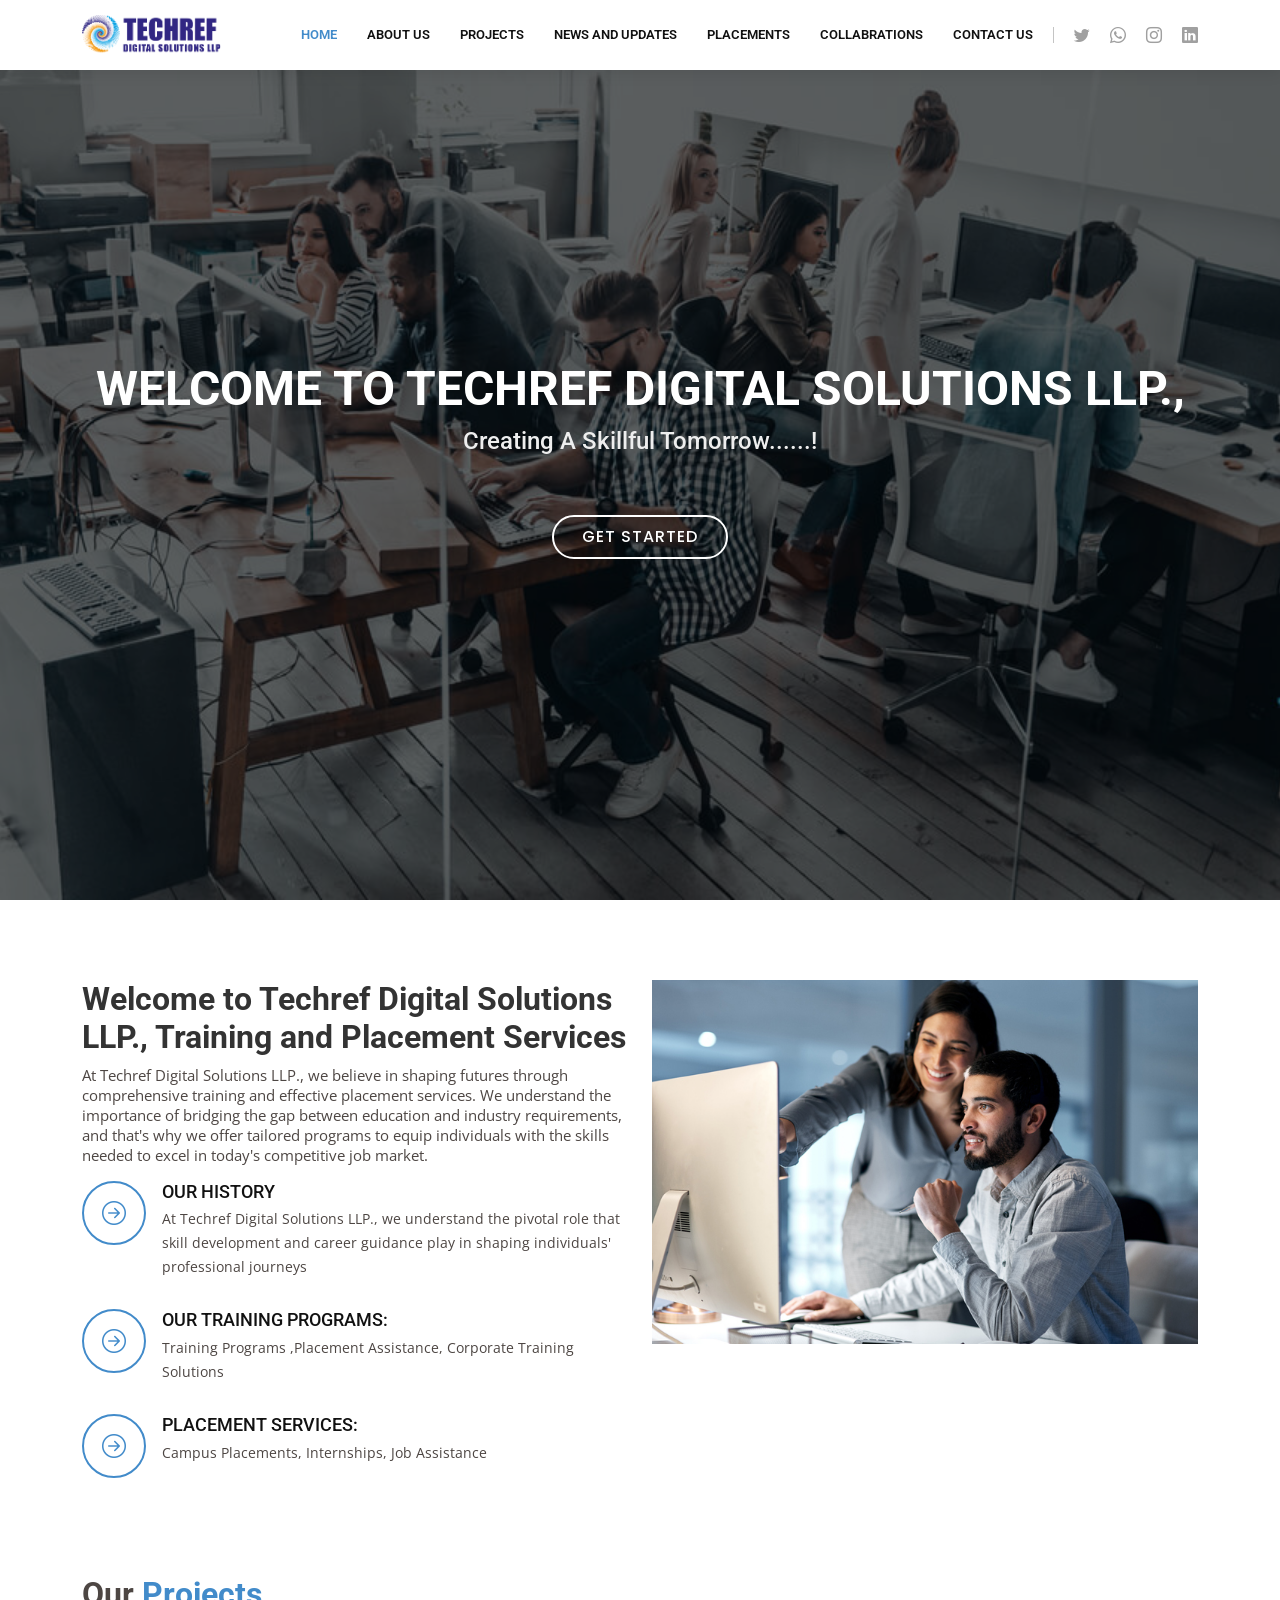
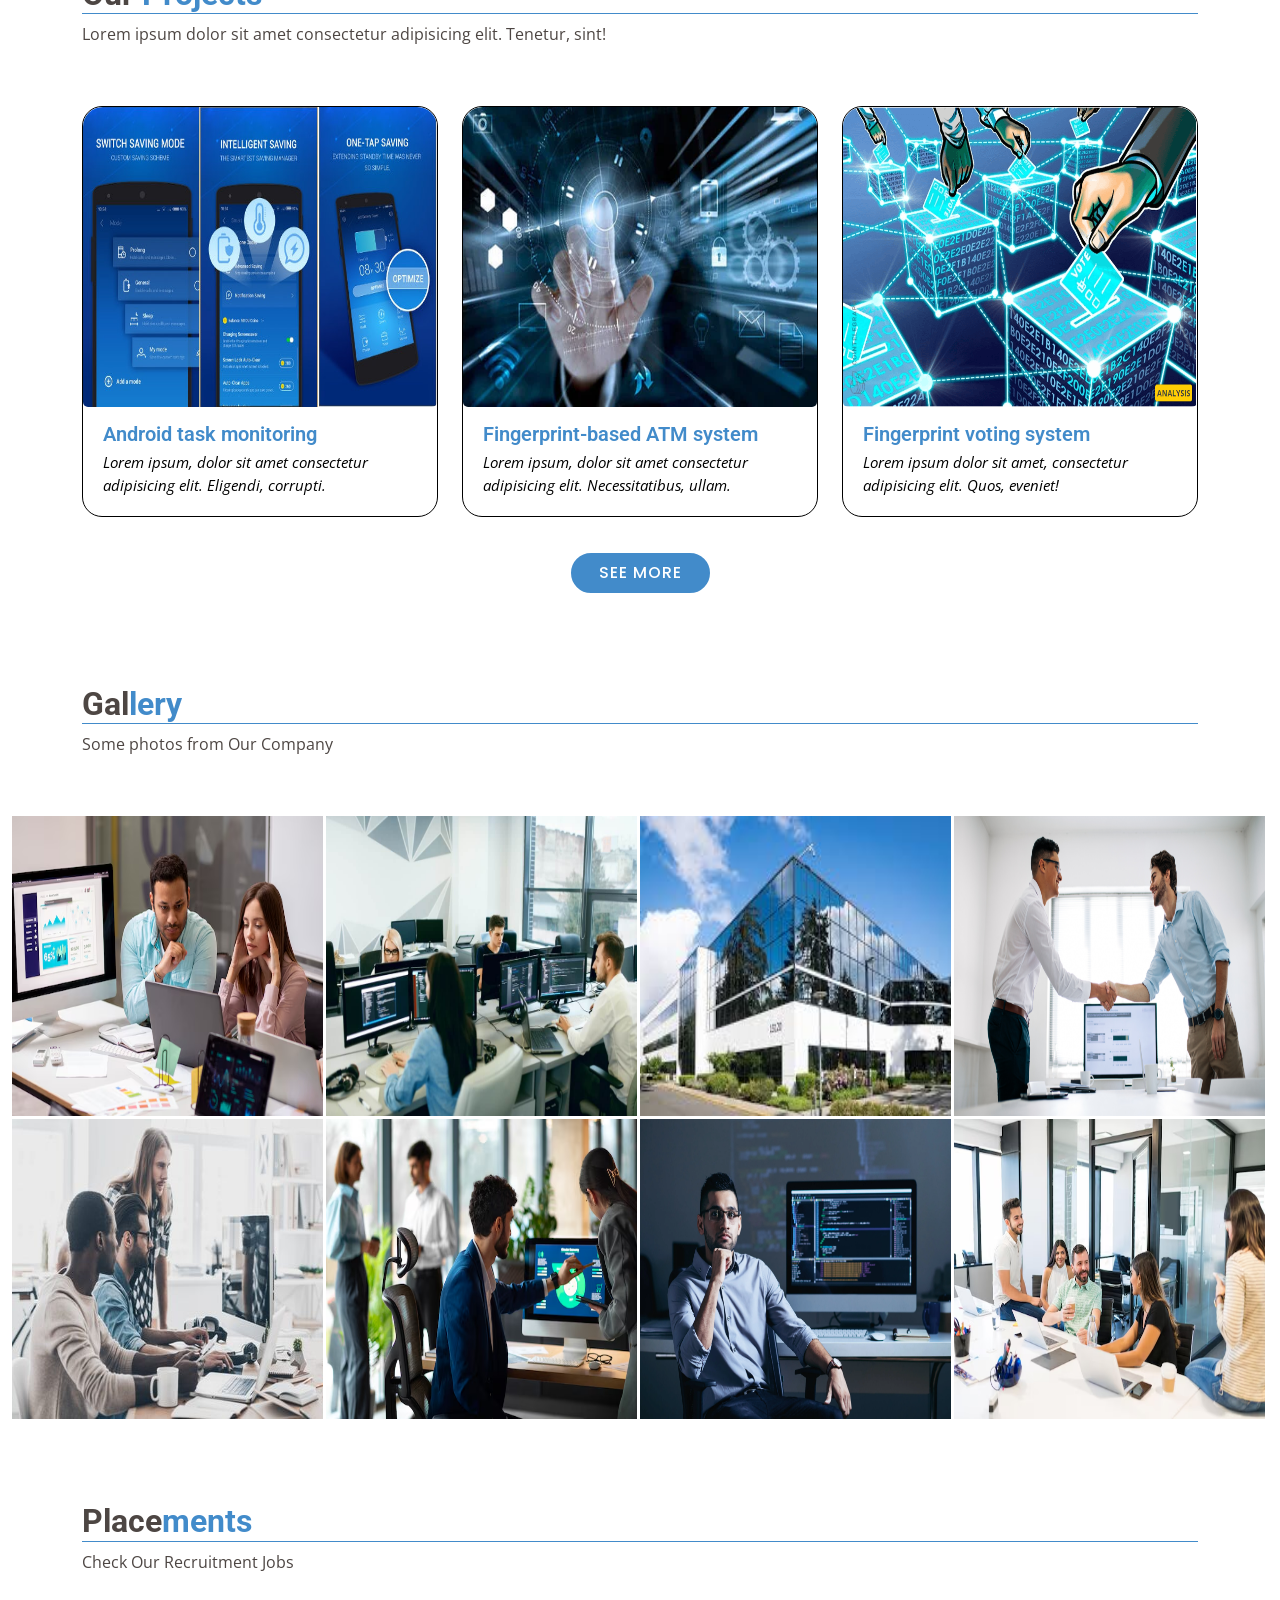
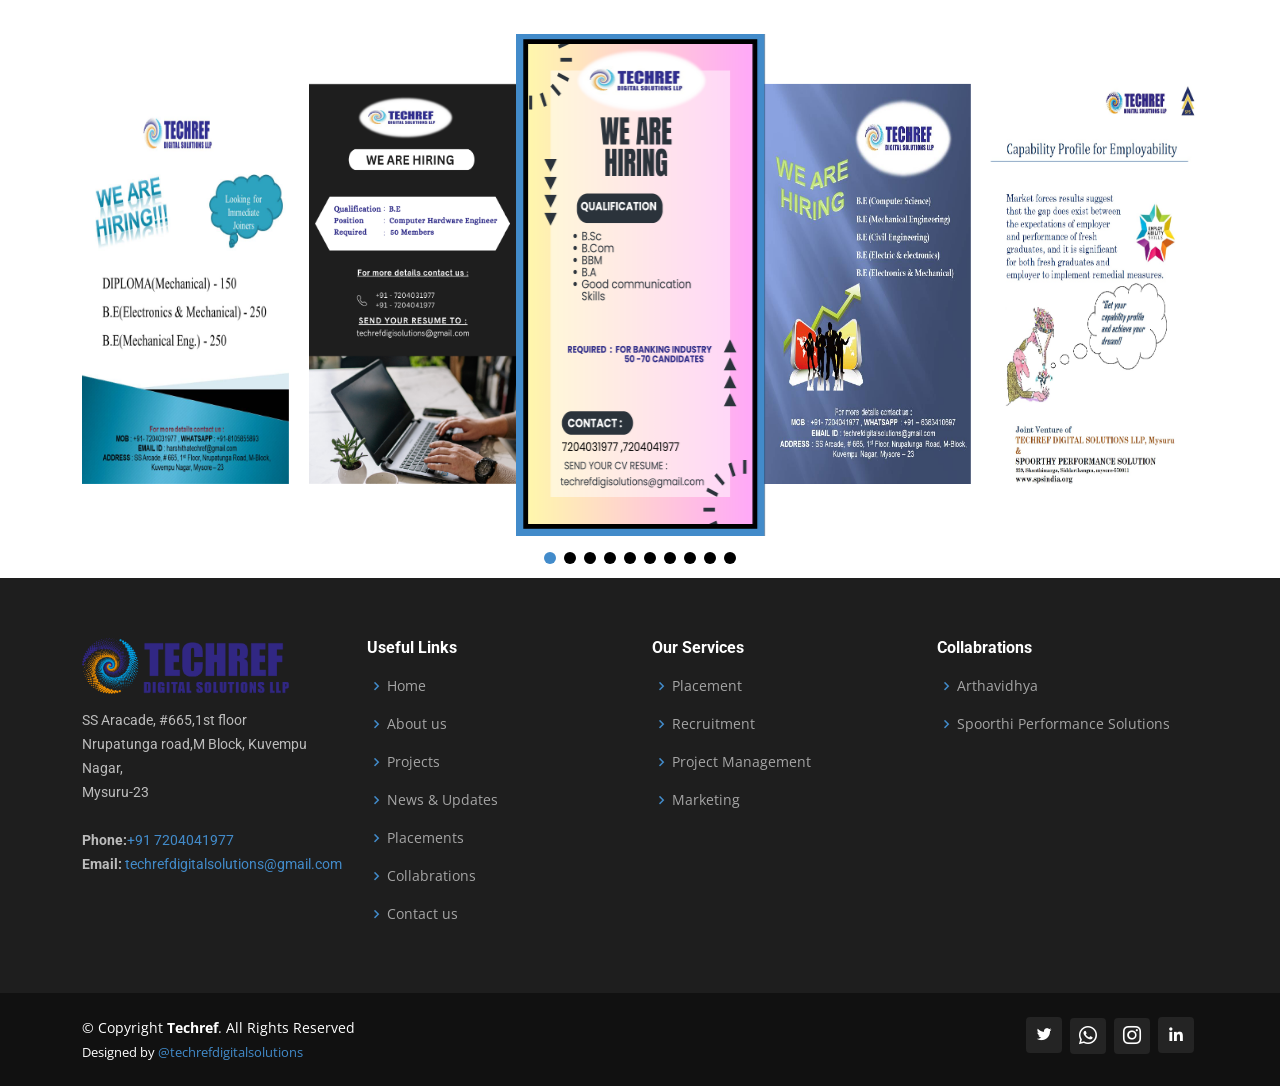
==== index.html @ bbb2d9cb "uploaded" ====
<!DOCTYPE html>
<html lang="en">
<head>
    <meta charset="UTF-8">
    <meta name="viewport" content="width=device-width, initial-scale=1.0">
    <title>TECHREF</title>

    <!-- Favicon -->
    <link rel="icon" type="image/x-icon" href="assets\img\favicon (1).ico" />


  <link href="https://fonts.googleapis.com/css?family=Open+Sans:300,300i,400,400i,600,600i,700,700i|Roboto:300,300i,400,400i,500,500i,600,600i,700,700i|Poppins:300,300i,400,400i,500,500i,600,600i,700,700i" rel="stylesheet">

  <link href="assets/vendor/animate.css/animate.min.css" rel="stylesheet">
  <link href="assets/vendor/aos/aos.css" rel="stylesheet">
  <link href="assets/vendor/bootstrap/css/bootstrap.min.css" rel="stylesheet">
  <link href="assets/vendor/bootstrap-icons/bootstrap-icons.css" rel="stylesheet">
  <link href="assets/vendor/boxicons/css/boxicons.min.css" rel="stylesheet">
  <link href="assets/vendor/glightbox/css/glightbox.min.css" rel="stylesheet">
  <link href="assets/vendor/remixicon/remixicon.css" rel="stylesheet">
  <link href="assets/vendor/swiper/swiper-bundle.min.css" rel="stylesheet">

  <!-- Template Main CSS File -->
  <link href="assets/css/style.css" rel="stylesheet">
</head>
<body>
    
  <header id="header" class="fixed-top">
    <div class="container d-flex align-items-center">

      <!-- <h1 class="logo me-auto"><a href="index.html"><span>Com</span>pany</a></h1> -->
      <!-- Uncomment below if you prefer to use an image logo -->
      <a href="index.html" class="logo me-auto"><img src="assets/img/Logo.png" alt="" class="img-fluid"></a>

      <nav id="navbar" class="navbar order-last order-lg-0">
        <ul>
          <li><a href="index.html" class="active">Home</a></li>

          <li><a href="about.html"><span>About us</span></a></li>
          <li><a href="projects.html">Projects</a></li>
          <li><a href="news-update.html">News and updates</a></li>
          <li><a href="placements.html">Placements</a></li>
          <li><a href="collabrations.html">Collabrations</a></li>
          <li><a href="contact.html">Contact us</a></li>

        </ul>
        <i class="bi bi-list mobile-nav-toggle"></i>
      </nav><!-- .navbar -->

      <div class="header-social-links d-flex">
        <a href="#" class="twitter"><i class="bu bi-twitter"></i></a>
        <a href="https://wa.me/7204041977/" class="whatsapp"><i class="bi bi-whatsapp"></i></a>
        <a href="https://www.instagram.com/techref_digital_solutions_llp/?utm_source=ig_web_button_share_sheet&igsh=ODdmZWVhMTFiMw%3D%3D" class="instagram"><i class="bu bi-instagram"></i></a>
        <a href="#" class="linkedin"><i class="bu bi-linkedin"></i></i></a>
      </div>

    </div>
  </header><!-- End Header -->




  <!-- ======= Hero Section ======= -->
  <section id="hero">
    <div class="hero-container" data-aos="zoom-in" data-aos-delay="300">
      <h1>Welcome to Techref Digital Solutions LLP.,</h1>
      <h2>Creating A Skillful Tomorrow......!</h2>
      <a href="#about" class="btn-get-started">Get Started</a>
    </div>
  </section><!-- End Hero Section -->

  <main id="main">




<!-- About section -->

<section id="about">
  <div class="container" data-aos="fade-up">
    <div class="row about-container">

      <div class="col-lg-6 content order-lg-1 order-2">
        <h2 class="title">Welcome to Techref Digital Solutions LLP., Training and Placement Services</h2>
        <p>
          At Techref Digital Solutions LLP., we believe in shaping futures through comprehensive training and effective placement services. We understand the importance of bridging the gap between education and industry requirements, and that's why we offer tailored programs to equip individuals with the skills needed to excel in today's competitive job market.
        </p>

        <div class="icon-box" data-aos="fade-up" data-aos-delay="100">
          <div class="icon"><i class="bi bi-arrow-right-circle"></i></div>
          <h4 class="title"><a href="">Our History</a></h4>
          <p class="description">At Techref Digital Solutions LLP., we understand the pivotal role that skill development and career guidance play in shaping individuals' professional journeys</p>
        </div>

        <div class="icon-box" data-aos="fade-up" data-aos-delay="200">
          <div class="icon"><i class="bi bi-arrow-right-circle"></i></div>
          <h4 class="title"><a href="">Our Training Programs:</a></h4>
          <p class="description">Training Programs ,Placement Assistance, Corporate Training Solutions</p>
        </div>

        <div class="icon-box" data-aos="fade-up" data-aos-delay="300">
          <div class="icon"><i class="bi bi-arrow-right-circle"></i></div>
          <h4 class="title"><a href="">Placement Services:</a></h4>
          <p class="description">Campus Placements, Internships, Job Assistance</p>
        </div>

      </div>

      <div class="col-lg-6 about-img order-lg-2 order-1" data-aos="fade-down" data-aos-delay="100">
        <img src="../assets/img/slide3.jpg" alt="" class="img-fluid">
      </div>
    </div>

  </div>
</section>

<!-- End About Section -->


<!-- Homepage Project Display Section  -->

<section id="Project-display" class="Project-display section">

  <!-- Section Title -->
  <div class="container section-title" data-aos="fade-up">
    <h2> Our <span>Projects</span></h2>
    <p>Lorem ipsum dolor sit amet consectetur adipisicing elit. Tenetur, sint!</p>
  </div><!-- End Section Title -->

  <div class="container">

    <div class="row gy-4">

      <div class="col-lg-4 col-md-6" data-aos="flip-right" data-aos-delay="100">
        <div class="card h-100">
          <div class="card-img">
            <img src="assets/img/projects-img/project1.jpg" alt="" class="img-fluid">
          </div>
          <h3><a href="#" class="stretched-link">Android task monitoring</a></h3>
          <p>Lorem ipsum, dolor sit amet consectetur adipisicing elit. Eligendi, corrupti.</p>
        </div>
      </div><!-- End Card Item -->

      <div class="col-lg-4 col-md-6" data-aos="flip-right" data-aos-delay="200">
        <div class="card h-100">
          <div class="card-img">
            <img src="assets/img/projects-img/project2.webp" alt="" class="img-fluid">
          </div>
          <h3><a href="#" class="stretched-link">Fingerprint-based ATM system</a></h3>
         <p>Lorem ipsum, dolor sit amet consectetur adipisicing elit. Necessitatibus, ullam.</p>
        </div>
      </div><!-- End Card Item -->

      <div class="col-lg-4 col-md-6" data-aos="flip-right" data-aos-delay="300">
        <div class="card h-100">
          <div class="card-img">
            <img src="assets/img/projects-img/project3.webp" alt="" class="img-fluid">
          </div>
          <h3><a href="#" class="stretched-link">Fingerprint voting system</a></h3>
          <p>Lorem ipsum dolor sit amet, consectetur adipisicing elit. Quos, eveniet!</p>
        </div>
      </div><!-- End Card Item -->


      <div class="d-flex justify-content-center">
        <a href="#projects" class="button">SEE More</a>
      </div>

    </div>

  </div>

</section>




<!-- Gallery Section styles -->

<section id="gallery" class="gallery section">

  <!-- Section Title -->
  <div class="container section-title" data-aos="fade-up">
    <h2>Gal<span>lery </span></h2>
    <p>Some photos from Our Company</p>
  </div><!-- End Section Title -->

  <div class="container-fluid" data-aos="fade-up" data-aos-delay="100">

    <div class="row g-0">

      <div class="col-lg-3 col-md-4">
        <div class="gallery-item">
          <a href="assets/img/gallery/gallery1.avif" class="glightbox" data-gallery="images-gallery">
            <img src="assets/img/gallery/gallery1.avif" alt="" class="img-fluid">
          </a>
        </div>
      </div><!-- End Gallery Item -->

      <div class="col-lg-3 col-md-4">
        <div class="gallery-item">
          <a href="assets/img/gallery/gallery2.jpeg" class="glightbox" data-gallery="images-gallery">
            <img src="assets/img/gallery/gallery2.jpeg" alt="" class="img-fluid">
          </a>
        </div>
      </div><!-- End Gallery Item -->

      <div class="col-lg-3 col-md-4">
        <div class="gallery-item">
          <a href="assets/img/gallery/gallery3.jpeg" class="glightbox" data-gallery="images-gallery">
            <img src="assets/img/gallery/gallery3.jpeg" alt="" class="img-fluid">
          </a>
        </div>
      </div><!-- End Gallery Item -->

      <div class="col-lg-3 col-md-4">
        <div class="gallery-item">
          <a href="assets/img/gallery/gallery4.png" class="glightbox" data-gallery="images-gallery">
            <img src="assets/img/gallery/gallery4.png" alt="" class="img-fluid">
          </a>
        </div>
      </div><!-- End Gallery Item -->

      <div class="col-lg-3 col-md-4">
        <div class="gallery-item">
          <a href="assets/img/gallery/gallery5.jpg" class="glightbox" data-gallery="images-gallery">
            <img src="assets/img/gallery/gallery5.jpg" alt="" class="img-fluid">
          </a>
        </div>
      </div><!-- End Gallery Item -->

      <div class="col-lg-3 col-md-4">
        <div class="gallery-item">
          <a href="assets/img/gallery/gallery6.avif" class="glightbox" data-gallery="images-gallery">
            <img src="assets/img/gallery/gallery6.avif" alt="" class="img-fluid">
          </a>
        </div>
      </div><!-- End Gallery Item -->

      <div class="col-lg-3 col-md-4">
        <div class="gallery-item">
          <a href="assets/img/gallery/gallery7.webp" class="glightbox" data-gallery="images-gallery">
            <img src="assets/img/gallery/gallery7.webp" alt="" class="img-fluid">
          </a>
        </div>
      </div><!-- End Gallery Item -->

      <div class="col-lg-3 col-md-4">
        <div class="gallery-item">
          <a href="assets/img/gallery/gallery8.avif" class="glightbox" data-gallery="images-gallery">
            <img src="assets/img/gallery/gallery8.avif" alt="" class="img-fluid">
          </a>
        </div>
      </div><!-- End Gallery Item -->

    </div>

  </div>

</section>

<!-- /Gallery Section -->


<!-- Our Team Section -->

<!-- <section id="team">
  <div class="container" data-aos="fade-up">
    <div class="row">
      <div class="container section-title" data-aos="fade-up">
        <h2>Our<span>Team</span></h2>
        <p>Our Company Members</p>
      </div>
    </div>

    <div class="row">
      <div class="col-md-4">
        <div class="member">
          <div class="pic"><img src="assets/img/ourteam/team-1.jpg" alt="" data-aos="fade-up" data-aos-delay="200"></div>
          <h4>Walter White</h4>
          <span>Chief Executive Officer</span>
          <div class="social">
            <a href=""><i class="bi bi-twitter"></i></a>
            <a href=""><i class="bi bi-facebook"></i></a>
            <a href=""><i class="bi bi-instagram"></i></a>
            <a href=""><i class="bi bi-linkedin"></i></a>
          </div>
        </div>
      </div>

      <div class="col-md-4">
        <div class="member">
          <div class="pic"><img src="assets/img/ourteam/team-2.jpg" alt="" data-aos="fade-up" data-aos-delay="300"></div>
          <h4>Sarah Jhinson</h4>
          <span>Product Manager</span>
          <div class="social">
            <a href=""><i class="bi bi-twitter"></i></a>
            <a href=""><i class="bi bi-facebook"></i></a>
            <a href=""><i class="bi bi-instagram"></i></a>
            <a href=""><i class="bi bi-linkedin"></i></a>
          </div>
        </div>
      </div>

      <div class="col-md-4">
        <div class="member">
          <div class="pic"><img src="assets/img/ourteam/team-3.jpg" alt="" data-aos="fade-up" data-aos-delay="400"></div>
          <h4>William Anderson</h4>
          <span>CTO</span>
          <div class="social">
            <a href=""><i class="bi bi-twitter"></i></a>
            <a href=""><i class="bi bi-facebook"></i></a>
            <a href=""><i class="bi bi-instagram"></i></a>
            <a href=""><i class="bi bi-linkedin"></i></a>
          </div>
        </div>
      </div>

    </div>
  </div>
</section>

 -->



 <!-- Placements Sections -->


 <section id="placements" class="placements section">

  <!-- Section Title -->
  <div class="container section-title" data-aos="fade-up">
    <h2>Place<span>ments</span></h2>
    <p>Check Our Recruitment Jobs</p>
  </div><!-- End Section Title -->

  <div class="container" data-aos="fade-up" data-aos-delay="100">

    <div class="swiper">
      <script type="application/json" class="swiper-config">
        {
          "loop": true,
          "speed": 600,
          "autoplay": {
            "delay": 5000
          },
          "slidesPerView": "auto",
          "centeredSlides": true,
          "pagination": {
            "el": ".swiper-pagination",
            "type": "bullets",
            "clickable": true
          },
          "breakpoints": {
            "320": {
              "slidesPerView": 1,
              "spaceBetween": 0
            },
            "768": {
              "slidesPerView": 3,
              "spaceBetween": 20
            },
            "1200": {
              "slidesPerView": 5,
              "spaceBetween": 20
            }
          }
        }
      </script>
      <div class="swiper-wrapper align-items-center">
        <div class="swiper-slide"><a class="" href="#"><img src="assets/img/placements/placement0.png" class="img-fluid" alt=""></a></div>
        <div class="swiper-slide"><a class="" href="#"><img src="assets/img/placements/placement1.jpg" class="img-fluid" alt=""></a></div>
        <div class="swiper-slide"><a class="" href="#"><img src="assets/img/placements/placement2.jpg" class="img-fluid" alt=""></a></div>
        <div class="swiper-slide"><a class="" href="#"><img src="assets/img/placements/placement3.jpg" class="img-fluid" alt=""></a></div>
        <div class="swiper-slide"><a class="" href="#"><img src="assets/img/placements/placement4.jpg" class="img-fluid" alt=""></a></div>
        <div class="swiper-slide"><a class="" href="#"><img src="assets/img/placements/placement5.jpg" class="img-fluid" alt=""></a></div>
        <div class="swiper-slide"><a class="" href="#"><img src="assets/img/placements/placement6.jpg" class="img-fluid" alt=""></a></div>
        <div class="swiper-slide"><a class="" href="#"><img src="assets/img/placements/placement7.png" class="img-fluid" alt=""></a></div>
        <div class="swiper-slide"><a class="" href="#"><img src="assets/img/placements/placement8.jpg" class="img-fluid" alt=""></a></div>
        <div class="swiper-slide"><a class="" href="#"><img src="assets/img/placements/placement9.png" class="img-fluid" alt=""></a></div>
       
      
      </div>
      <div class="swiper-pagination"></div>
    </div>

  </div>

</section>

<!-- placements Section -->




<!-- Footer Section -->

<footer id="footer">

  <div class="footer-top">
    <div class="container">
      <div class="row">

        <div class="col-lg-3 col-md-6 footer-contact">
          <a href="index.html" class="foot-logo me-auto"><img src="assets/img/Logo.png" alt="" class="img-fluid"></a>
          <p>
            SS Aracade, #665,1st floor <br>
            Nrupatunga road,M Block, Kuvempu Nagar,<br>
            Mysuru-23 <br><br>
            <strong>Phone:</strong><a href="tel:7204041977">+91 7204041977 </a><br>
            <strong>Email:</strong> <a href="mailto:techrefdigitalsolutions@gmail.com" class="email">techrefdigitalsolutions@gmail.com</a><br>
        </p>
        </div>

        <div class="col-lg-3 col-md-6 footer-links">
          <h4>Useful Links</h4>
          <ul>
            <li><i class="bx bx-chevron-right"></i> <a href="index.html">Home</a></li>
            <li><i class="bx bx-chevron-right"></i> <a href="about.html">About us</a></li>
            <li><i class="bx bx-chevron-right"></i> <a href="projects.html">Projects</a></li>
            <li><i class="bx bx-chevron-right"></i> <a href="news-update.html">News & Updates</a></li>
            <li><i class="bx bx-chevron-right"></i> <a href="placements.html">Placements</a></li>
            <li><i class="bx bx-chevron-right"></i> <a href="collabrations.html">Collabrations</a></li>
            <li><i class="bx bx-chevron-right"></i> <a href="contact.html">Contact us</a></li>
          </ul>
        </div>

        <div class="col-lg-3 col-md-6 footer-links">
          <h4>Our Services</h4>
          <ul>
            <li><i class="bx bx-chevron-right"></i> <a href="#">Placement</a></li>
            <li><i class="bx bx-chevron-right"></i> <a href="#">Recruitment</a></li>
            <li><i class="bx bx-chevron-right"></i> <a href="#">Project Management</a></li>
            <li><i class="bx bx-chevron-right"></i> <a href="#">Marketing</a></li>
          </ul>
        </div>

        <div class="col-lg-3 col-md-6 footer-links">
          <h4>Collabrations</h4>
          <ul>
            <li><i class="bx bx-chevron-right"></i> <a href="#">Arthavidhya</a></li>
            <li><i class="bx bx-chevron-right"></i> <a href="#">Spoorthi Performance Solutions</a></li>
            <!-- <li><i class="bx bx-chevron-right"></i> <a href="#">Project Management</a></li>
            <li><i class="bx bx-chevron-right"></i> <a href="#">Marketing</a></li> -->
          </ul>
        </div>

      </div>
    </div>
  </div>

  <div class="container d-md-flex py-4">

    <div class="me-md-auto text-center text-md-start">
      <div class="copyright">
        &copy; Copyright <strong><span>Techref</span></strong>. All Rights Reserved
      </div>
      <div class="credits"> Designed by <a href="">@techrefdigitalsolutions</a>
      </div>
    </div>
    <div class="social-links text-center text-md-right pt-3 pt-md-0">
      <a href="#" class="twitter"><i class="bx bxl-twitter"></i></a>
      <a href="https://wa.me/7204041977/" class="whatsapp"><i class="bi bi-whatsapp"></i></a>
        <a href="https://www.instagram.com/techref_digital_solutions_llp/?utm_source=ig_web_button_share_sheet&igsh=ODdmZWVhMTFiMw%3D%3D" class="instagram"><i class="bu bi-instagram"></i></a>
        
      <a href="#" class="linkedin"><i class="bx bxl-linkedin"></i></a>
    </div>
  </div>
</footer>

<!-- End Footer -->


<!-- Back to Top Button -->

<a href="#" class="back-to-top d-flex align-items-center justify-content-center"><i class="bi bi-arrow-up-short"></i></a>

<!-- End of back to top button -->









<script src="assets/vendor/aos/aos.js"></script>
<script src="assets/vendor/bootstrap/js/bootstrap.bundle.min.js"></script>
<script src="assets/vendor/glightbox/js/glightbox.min.js"></script>
<script src="assets/vendor/isotope-layout/isotope.pkgd.min.js"></script>
<script src="assets/vendor/swiper/swiper-bundle.min.js"></script>
<script src="assets/vendor/waypoints/noframework.waypoints.js"></script>
<script src="assets/vendor/php-email-form/validate.js"></script>

<!-- Template Main JS File -->
<script src="assets/js/main.js"></script>



</body>
</html>
---- assets/css/style.css ----
/* Body genral Styles */

body {
    font-family: "Open Sans", sans-serif;
    color: #4d4643;
  }
  
  a {
    color: #428bca;
    text-decoration: none;
  }
  
  a:hover {
    color:#428bca;
    text-decoration: none;
  }
  
  h1,
  h2,
  h3,
  h4,
  h5,
  h6 {
    font-family: "Roboto", sans-serif;
  }

  /* Root variables Colors */

  :root { 
    --background-color: #ffffff; 
    --contrast-color: #ffffff; 
  }




  /* All page Titles */

  .page-title {
    --background-color: #000000;
    --heading-color: var(--contrast-color);
    --default-color: var(--contrast-color);
    color: var(--default-color);
    background-color: var(--background-color);
    background-size: cover;
    background-position: center;
    background-repeat: no-repeat;
    padding: 160px 0 60px 0;
    text-align: center;
    position: relative;
  }
  
  .page-title:before {
    content: "";
    background-color: color-mix(in srgb, var(--background-color), transparent 40%);
    position: absolute;
    inset: 0;
  }
  
  .page-title h1 {
    font-size: 56px;
    font-weight: 500;
    margin-bottom: 10px;
  }
  
  .page-title .breadcrumbs ol {
    display: flex;
    flex-wrap: wrap;
    list-style: none;
    justify-content: center;
    padding: 0;
    margin: 0;
    font-size: 16px;
    font-weight: 500;
  }
  
  .page-title .breadcrumbs ol li+li {
    padding-left: 10px;
  }
  
  .page-title .breadcrumbs ol li+li::before {
    content: "/";
    display: inline-block;
    padding-right: 10px;
    color: color-mix(in srgb, var(--default-color), transparent 20%);
  }


  /* Back to Top Button Styles */
  .back-to-top {
    position: fixed;
    visibility: hidden;
    opacity: 0;
    right: 15px;
    bottom: 15px;
    z-index: 996;
    background: #428bca;
    width: 40px;
    height: 40px;
    border-radius: 50%;
    transition: all 0.4s;
  }
  
  .back-to-top i {
    font-size: 28px;
    color: #fff;
    line-height: 0;
  }
  
  .back-to-top:hover {
    background: #428bca;
    color: #fff;
  }
  
  .back-to-top.active {
    visibility: visible;
    opacity: 1;
  }

  


  /* Section title Styles */

  .section-title {
    /* text-align: center; */
    padding-bottom: 60px;
    position: relative;
  }
  
  .section-title h2 {
    font-size: 32px;
    font-weight: 700;
    position: relative;
    border-bottom: 1px solid #428bca;
  }

  .section-title h2 span{
    color: #428bca;
  }
  
  .section-title h2:after {
    content: "";
    position: absolute;
    display: block;
    width: 50px;
    height: 3px;
    /* background: var(--accent-color); */
    left: 0;
    right: 0;
    bottom: 0;
    margin: auto;
  }
  
  .section-title p {
    margin-bottom: 0;
  }



  /* Genral Buttons Styles */
  .button{
    font-family: "Poppins", sans-serif;
    text-transform: uppercase;
    font-weight: 500;
    font-size: 16px;
    letter-spacing: 1px;
    display: inline-block;
    padding: 8px 28px;
    border-radius: 50px;
    transition: 0.5s;
    margin: 10px;
    border: 2px solid #fff;
    color: #fff;
    background-color:#428bca ;
  }

  .button:hover{
    color: white;
  }

  

  /* Header section Styles */

  #header {
    background: #fff;
    transition: all 0.5s;
    z-index: 997;
    padding: 15px 0;
    box-shadow: 0px 2px 15px rgba(0, 0, 0, 0.1);
  }
  
  #header .logo {
    font-size: 28px;
    margin: 0;
    padding: 0;
    line-height: 1;
    font-weight: 700;
    letter-spacing: 0.5px;
    text-transform: uppercase;
  }
  
  #header .logo a {
    color: #111;
  }
  
  #header .logo a span {
    color: #428bca;
  }
  
  #header .logo img {
    max-height: 40px;
  }

  

  /* Header social media Links */


  .header-social-links {
    margin-left: 20px;
    border-left: 1px solid #c4c4c4;
  }
  
  .header-social-links a {
    color: #a0a0a0;
    display: inline-block;
    line-height: 0px;
    transition: 0.3s;
    padding-left: 20px;
  }
  
  .header-social-links a i {
    line-height: 0;
  }
  
  .header-social-links a:hover {
    color: #428bca;
  }
  
  @media (max-width: 768px) {
    .header-social-links {
      padding: 0 15px 0 0;
      border-left: 0;
    }
  }





  /* Navbar section Styles  */

  .navbar {
    padding: 0;
  }
  
  .navbar ul {
    margin: 0;
    padding: 0;
    display: flex;
    list-style: none;
    align-items: center;
  }
  
  .navbar li {
    position: relative;
  }
  
  .navbar a,
  .navbar a:focus {
    display: flex;
    align-items: center;
    justify-content: space-between;
    padding: 10px 0 10px 30px;
    font-family: "Roboto", sans-serif;
    font-size: 13px;
    font-weight: 600;
    color: #111;
    white-space: nowrap;
    text-transform: uppercase;
    transition: 0.3s;
  }
  
  .navbar a i,
  .navbar a:focus i {
    font-size: 12px;
    line-height: 0;
    margin-left: 5px;
  }
  
  .navbar a:hover,
  .navbar .active,
  .navbar .active:focus,
  .navbar li:hover>a {
    color: #428bca;
  }
  
  
  /**
  * Mobile Navigation 
  */
  .mobile-nav-toggle {
    color: #111;
    font-size: 28px;
    cursor: pointer;
    display: none;
    line-height: 0;
    transition: 0.5s;
  }
  
  .mobile-nav-toggle.bi-x {
    color: #fff;
  }
  
  @media (max-width: 991px) {
    .mobile-nav-toggle {
      display: block;
    }
  
    .navbar ul {
      display: none;
    }
  }
  
  .navbar-mobile {
    position: fixed;
    overflow: hidden;
    top: 0;
    right: 0;
    left: 0;
    bottom: 0;
    background: rgba(0, 0, 0, 0.9);
    transition: 0.3s;
    z-index: 999;
  }
  
  .navbar-mobile .mobile-nav-toggle {
    position: absolute;
    top: 15px;
    right: 15px;
  }
  
  .navbar-mobile ul {
    display: block;
    position: absolute;
    top: 55px;
    right: 15px;
    bottom: 15px;
    left: 15px;
    padding: 10px 0;
    background-color: #fff;
    overflow-y: auto;
    transition: 0.3s;
  }
  
  .navbar-mobile a,
  .navbar-mobile a:focus {
    padding: 10px 20px;
    font-size: 15px;
    color: #111;
  }
  
  .navbar-mobile a:hover,
  .navbar-mobile .active,
  .navbar-mobile li:hover>a {
    color: #428bca;
  }
  
  .navbar-mobile .getstarted,
  .navbar-mobile .getstarted:focus {
    margin: 15px;
  }
  
  
  /* Hero section styles  */

  #hero {
    width: 100%;
    height: 100vh;
    background: url(../img/slide1-img.jpg) top center;
    background-size: cover;
    position: relative;
  }
  
  @media (min-width: 1024px) {
    #hero {
      background-attachment: fixed;
    }
  }
  
  #hero:before {
    content: "";
    background: rgba(0, 0, 0, 0.6);
    position: absolute;
    bottom: 0;
    top: 0;
    left: 0;
    right: 0;
  }
  
  #hero .hero-container {
    position: absolute;
    bottom: 0;
    top: 0;
    left: 0;
    right: 0;
    display: flex;
    justify-content: center;
    align-items: center;
    flex-direction: column;
    text-align: center;
  }
  
  #hero h1 {
    margin: 30px 0 10px 0;
    font-size: 48px;
    font-weight: 700;
    line-height: 56px;
    text-transform: uppercase;
    color: #fff;
  }
  
  @media (max-width: 768px) {
    #hero h1 {
      font-size: 28px;
      line-height: 36px;
    }
  }
  
  #hero h2 {
    color: #eee;
    margin-bottom: 50px;
    font-size: 24px;
  }
  
  @media (max-width: 768px) {
    #hero h2 {
      font-size: 18px;
      line-height: 24px;
      margin-bottom: 30px;
    }
  }
  
  #hero .btn-get-started {
    font-family: "Poppins", sans-serif;
    text-transform: uppercase;
    font-weight: 500;
    font-size: 16px;
    letter-spacing: 1px;
    display: inline-block;
    padding: 8px 28px;
    border-radius: 50px;
    transition: 0.5s;
    margin: 10px;
    border: 2px solid #fff;
    color: #fff;
  }
  
  #hero .btn-get-started:hover {
    background: #428bca;
    border: 2px solid #2dc997;
  }



  /* About US section styles */
  
  #about {
    background: #fff;
    padding: 80px 0;
  }
  
  
  
  #about .about-container .content {
    background: #fff;
  }

  .content p{
    font-size: 10px;
  }
  
  #about .about-container .title {
    color: #333;
    font-weight: 700;
    font-size: 32px;
  }
  
  @media (max-width: 768px) {
    #about .about-container .title {
      padding-top: 15px;
    }
  }
  
  #about .about-container p {
    line-height: 20px;
    font-size: 15px;
  }
  
  #about .about-container p:last-child {
    margin-bottom: 0;
  }
  
  #about .about-container .icon-box {
    background: #fff;
    background-size: cover;
    padding: 0 0 30px 0;
  }
  
  #about .about-container .icon-box .icon {
    float: left;
    background: #fff;
    width: 64px;
    height: 64px;
    display: flex;
    justify-content: center;
    align-items: center;
    flex-direction: column;
    text-align: center;
    border-radius: 50%;
    border: 2px solid #428bca;
  }
  
  #about .about-container .icon-box .icon i {
    color: #428bca;
    font-size: 24px;
    line-height: 0;
  }
  
  #about .about-container .icon-box .title {
    margin-left: 80px;
    font-weight: 500;
    margin-bottom: 5px;
    font-size: 18px;
    text-transform: uppercase;
  }
  
  #about .about-container .icon-box .title a {
    color: #111;
  }
  
  #about .about-container .icon-box .description {
    margin-left: 80px;
    line-height: 24px;
    font-size: 14px;
  }


  /* Homepage project display section Section */

  .Project-display .card {
    background-color: white;
    color:black;
    border: 1px solid black;
    position: relative;
    border-radius: 20px;
  }
  
  .Project-display .card .card-img {
    overflow: hidden;
    margin-bottom: 15px;
   border-top-left-radius: 20px;
   border-top-right-radius: 20px;
  }

 .card-img img{
    height: 300px;
    width: 100%;
  }
  
  .Project-display .card .card-img img {
    transition: 0.3s ease-in-out;
  }
  
  .Project-display .card h3 {
    font-weight: 600;
    font-size: 20px;
    margin-bottom: 5px;
    padding: 0 20px;
  }
  
  .Project-display .card a {
    color: #428bca;
    transition: 0.3;
  }
  
  .Project-display .card a:hover {
    color: #428bca;
  }
  
  .Project-display .card p {
    padding: 0 20px;
    margin-bottom: 20px;
    color: black;
    font-style: italic;
    font-size: 15px;
  }
  
  .Project-display .card:hover .card-img img {
    transform: scale(1.1);
  }
  


/* Gallery Section Styles */

#gallery{
  margin-top: 5rem;
}

.gallery .gallery-item {
  overflow: hidden;
  border-right: 3px solid var(--background-color);
  border-bottom: 3px solid var(--background-color);
}

.gallery .gallery-item img {
  transition: all ease-in-out 0.4s;
  height: 300px;
}

.gallery .gallery-item:hover img {
  transform: scale(1.1);
}




/* Our Team Section */

#team {
  background: #fff;
  padding: 80px 0 60px 0;
}

#team .member {
  text-align: center;
  margin-bottom: 20px;
}

#team .member .pic {
  margin-bottom: 15px;
  overflow: hidden;
  height: 350px;
}

#team .member .pic img {
  max-width: 100%;
}

#team .member h4 {
  font-weight: 700;
  margin-bottom: 2px;
}

#team .member span {
  font-style: italic;
  display: block;
  font-size: 13px;
}

#team .member .social {
  margin-top: 15px;
}

#team .member .social a {
  color: #428bca;
}

#team .member .social a:hover {
  color: #03C4EB;
}

#team .member .social i {
  font-size: 22px;
  margin: 0 2px;
}


/* placements Section */

.placements {
  --background-color: color-mix(in srgb, var(--default-color), transparent 94%);
  overflow: hidden;
  margin-top: 5rem;
}

.placements .swiper-wrapper {
  height: auto;
}

.placements .swiper-pagination {
  margin-top: 20px;
  position: relative;
}

.placements .swiper-pagination .swiper-pagination-bullet {
  background-color: black, transparent 85%;
  border: 0;
  width: 12px;
  height: 12px;
  opacity: 1;
}

.placements .swiper-pagination .swiper-pagination-bullet-active {
  background-color: #428bca;
  opacity: 1;
}

.placements .swiper-slide-active {
  text-align: center;
}

@media (min-width: 992px) {
  .placements .swiper-wrapper {
    padding: 40px 0;
  }

  .placements .swiper-slide-active {
    background: black;
    border: 6px solid #428bca;
    padding: 4px;
    z-index: 1;
    transform: scale(1.2);
    transition: none;
  }
}

.swiper-slide a img{
  height: 400px;
  width: 280px;

}



/* Footer Section styles */

#footer {
  color: #fff;
  font-size: 14px;
  background: #111;
}

#footer .footer-top {
  padding: 60px 0 30px 0;
  background: #1e1e1e;
}

#footer .footer-top .footer-contact {
  margin-bottom: 30px;
}

#footer .footer-top .footer-contact h3 {
  font-size: 22px;
  margin: 0 0 10px 0;
  padding: 2px 0 2px 0;
  line-height: 1;
  font-weight: 500;
  letter-spacing: 1px;
  text-transform: uppercase;
  color: #fff;
}

#footer .footer-top .footer-contact p {
  font-size: 14px;
  line-height: 24px;
  margin-bottom: 0;
  font-family: "Roboto", sans-serif;
  color: rgba(255, 255, 255, 0.7);
}

#footer .footer-top h4 {
  font-size: 16px;
  font-weight: bold;
  color: #fff;
  position: relative;
  padding-bottom: 12px;
}

#footer .footer-top .footer-links {
  margin-bottom: 30px;
}

#footer .footer-top .footer-links ul {
  list-style: none;
  padding: 0;
  margin: 0;
}

#footer .footer-top .footer-links ul i {
  padding-right: 2px;
  color: #428bca;
  font-size: 18px;
  line-height: 1;
}

#footer .footer-top .footer-links ul li {
  padding: 10px 0;
  display: flex;
  align-items: center;
}

#footer .footer-top .footer-links ul li:first-child {
  padding-top: 0;
}

#footer .footer-top .footer-links ul a {
  color: rgba(255, 255, 255, 0.6);
  transition: 0.3s;
  display: inline-block;
  line-height: 1;
}

#footer .footer-top .footer-links ul a:hover {
  text-decoration: none;
  color: #fff;
}


#footer .credits {
  padding-top: 5px;
  font-size: 13px;
  color: #fff;
}

#footer .social-links a {
  font-size: 18px;
  display: inline-block;
  background: rgba(255, 255, 255, 0.08);
  color: #fff;
  line-height: 1;
  padding: 8px 0;
  margin-right: 4px;
  border-radius: 4px;
  text-align: center;
  width: 36px;
  height: 36px;
  transition: 0.3s;
}

#footer .social-links a:hover {
  background: #428bca;
  color: #fff;
  text-decoration: none;
}

.foot-logo img{
  max-height: 70px;
  padding-bottom: 10px;
}



/* Contact Section styles */

.contact{
  padding-top: 5rem;
  padding-bottom: 5rem;
}


.contact .info-item {
  box-shadow: 0px 0px 20px rgb(49, 49, 49);
  padding: 24px 0 30px 0;
}

.contact .info-item i {
  font-size: 20px;
  color:#428bca;
  width: 56px;
  height: 56px;
  font-size: 24px;
  display: flex;
  justify-content: center;
  align-items: center;
  border-radius: 4px;
  transition: all 0.3s ease-in-out;
  border-radius: 50%;
  border: 2px dotted #000000;
}

.contact .info-item h3 {
  font-size: 20px;
  color:black;
  font-size: 18px;
  font-weight: 700;
  margin: 10px 0;
}

.contact .info-item p {
  padding: 0;
  margin-bottom: 0;
  font-size: 14px;
}


@keyframes animate-loading {
  0% {
    transform: rotate(0deg);
  }

  100% {
    transform: rotate(360deg);
  }
}



/* About Section Styles */

.about .inner-title {
  font-size: 2.75rem;
  font-weight: 700;
  margin: 30px 0;
}

@media (min-width: 991px) {
  .about .inner-title {
    max-width: 65%;
    margin: 0 0 80px 0;
  }
}

.about .our-story {
  padding: 40px;
  background-color: color-mix(in srgb, var(--default-color), transparent 96%);
}

@media (min-width: 991px) {
  .about .our-story {
    padding-right: 35%;
  }
}

.about .our-story h4 {
  text-transform: uppercase;
  font-size: 1.1rem;
  color: color-mix(in srgb, var(--default-color), transparent 50%);
}

.about .our-story h3 {
  font-size: 2.25rem;
  font-weight: 700;
  color: color-mix(in srgb, var(--default-color), transparent 20%);
}

.about .our-story p:last-child {
  margin-bottom: 0;
}

.about ul {
  list-style: none;
  padding: 0;
  font-size: 15px;
}

.about ul li {
  padding: 5px 0;
  display: flex;
  align-items: center;
}

.about ul i {
  font-size: 1.25rem;
  margin-right: 0.5rem;
  line-height: 1.2;
  color: var(--accent-color);
}

.about .watch-video i {
  font-size: 2rem;
  transition: 0.3s;
  color: var(--accent-color);
}

.about .watch-video a {
  font-weight: 600;
  color: color-mix(in srgb, var(--default-color), transparent 20%);
  margin-left: 8px;
  transition: 0.3s;
}

.about .watch-video:hover a {
  color: var(--accent-color);
}

.about .about-img {
  min-height: 400px;
  position: relative;
}

@media (min-width: 992px) {
  .about .about-img {
    position: absolute;
    top: 0;
    right: 0;
    min-height: 600px;
  }
}

.about .about-img img {
  position: absolute;
  inset: 0;
  display: block;
  width: 100%;
  height: 100%;
  object-fit: cover;
  object-position: center;
  z-index: 1;
}

.alt-services-2 {
  margin-top: 5rem;
  margin-bottom: 5rem;
}

.features-image img{
  height: 550px;
}
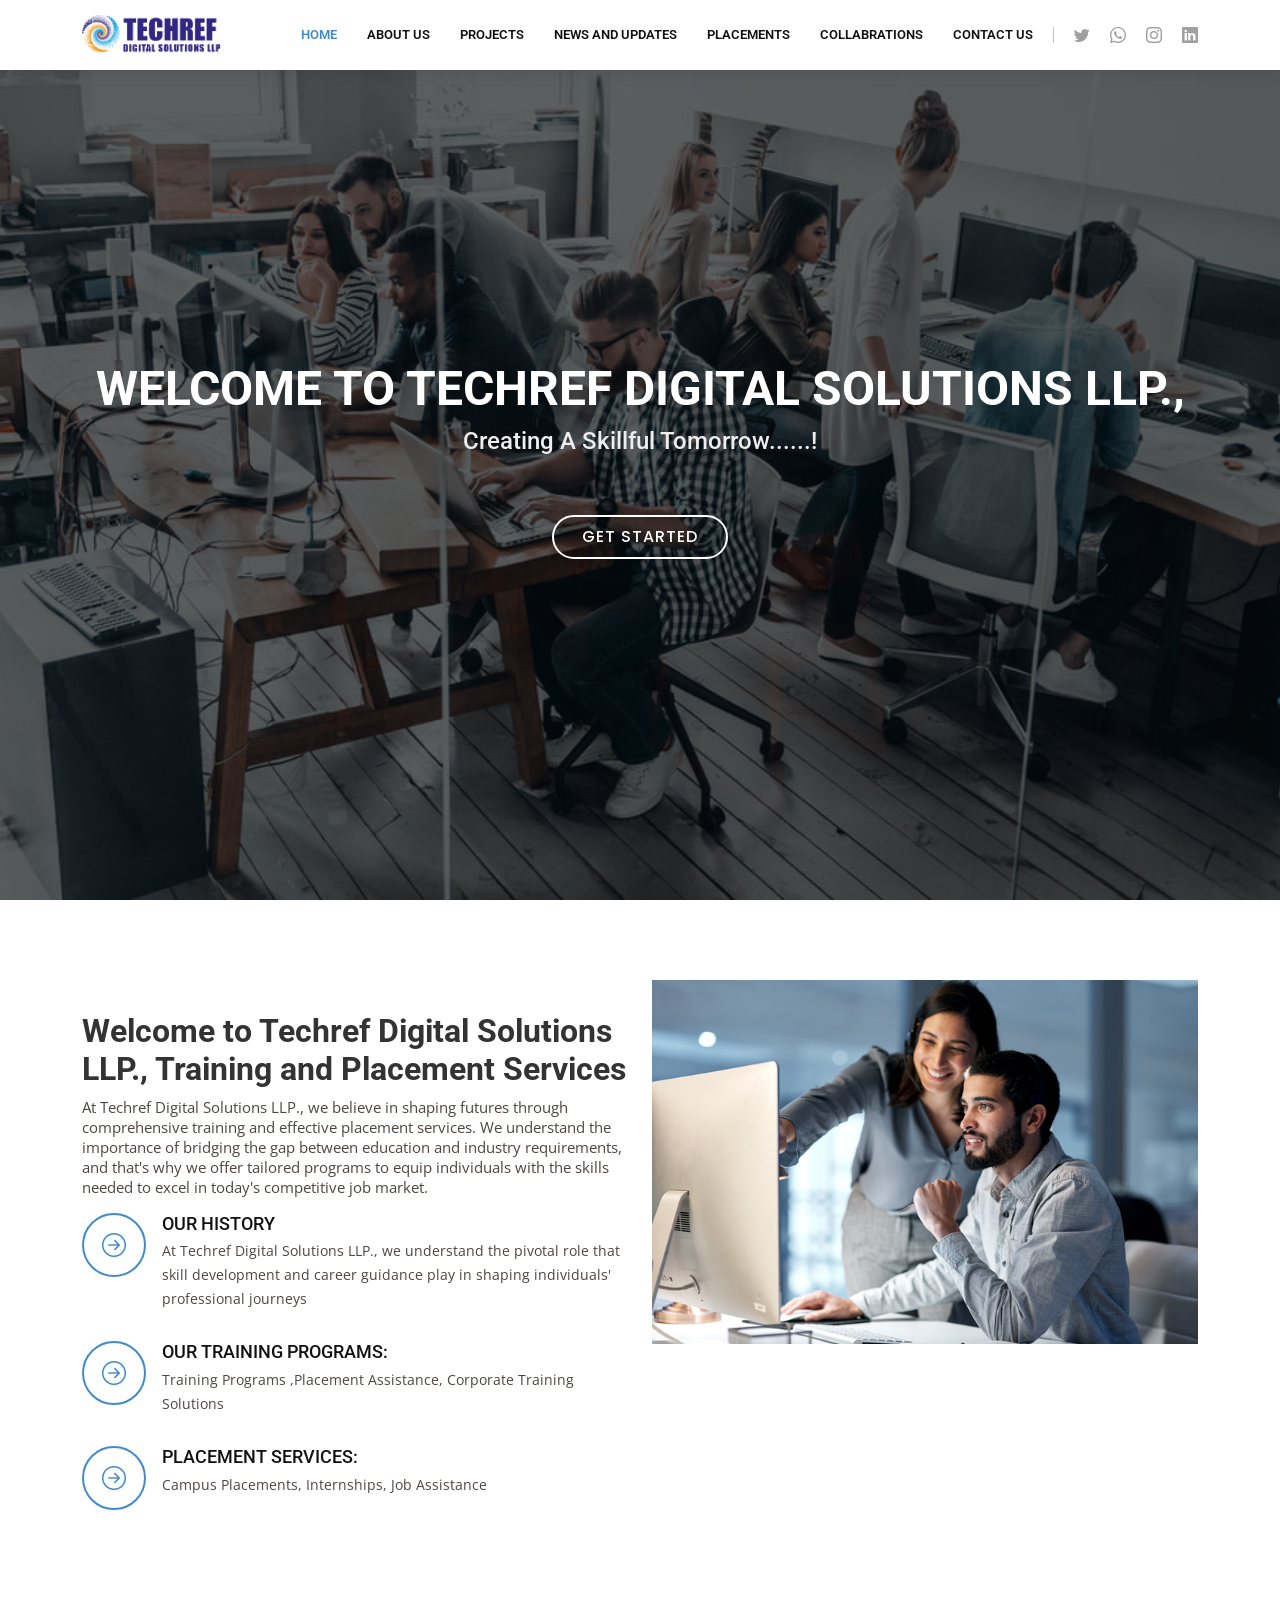
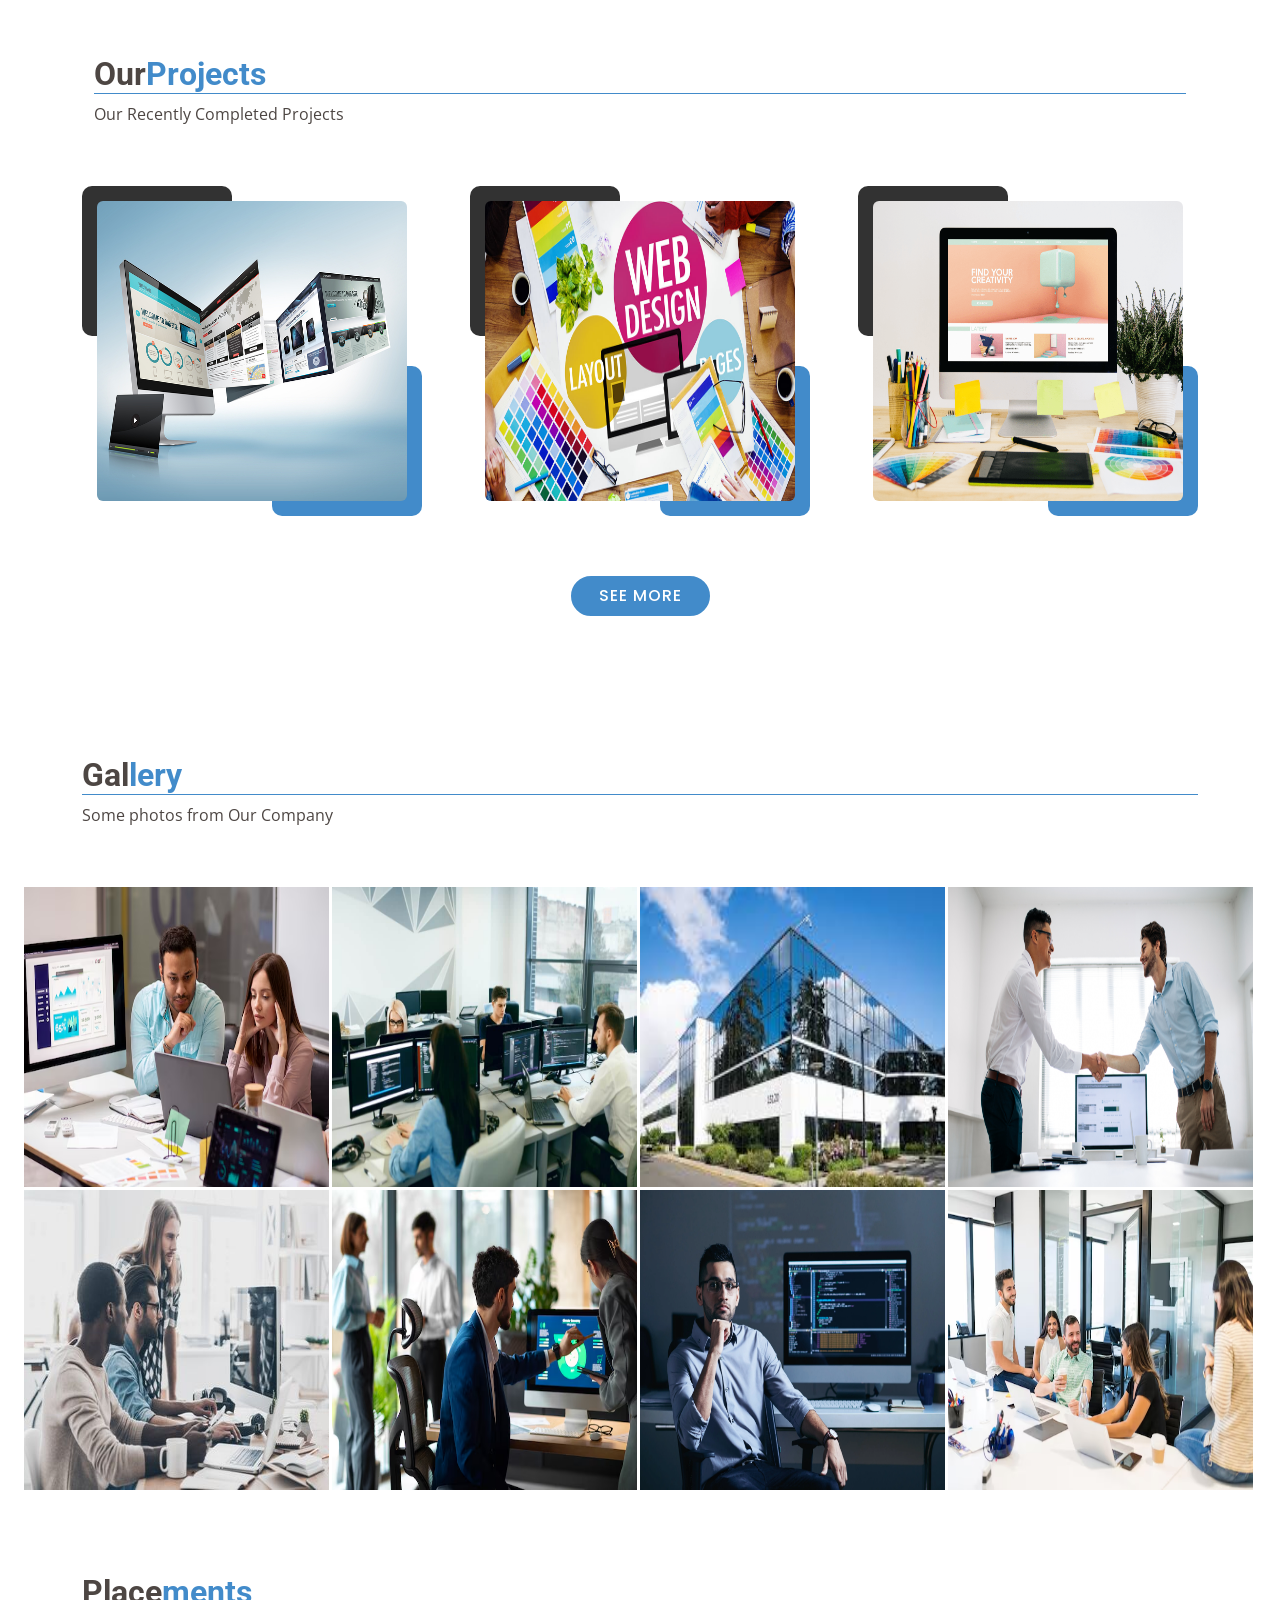
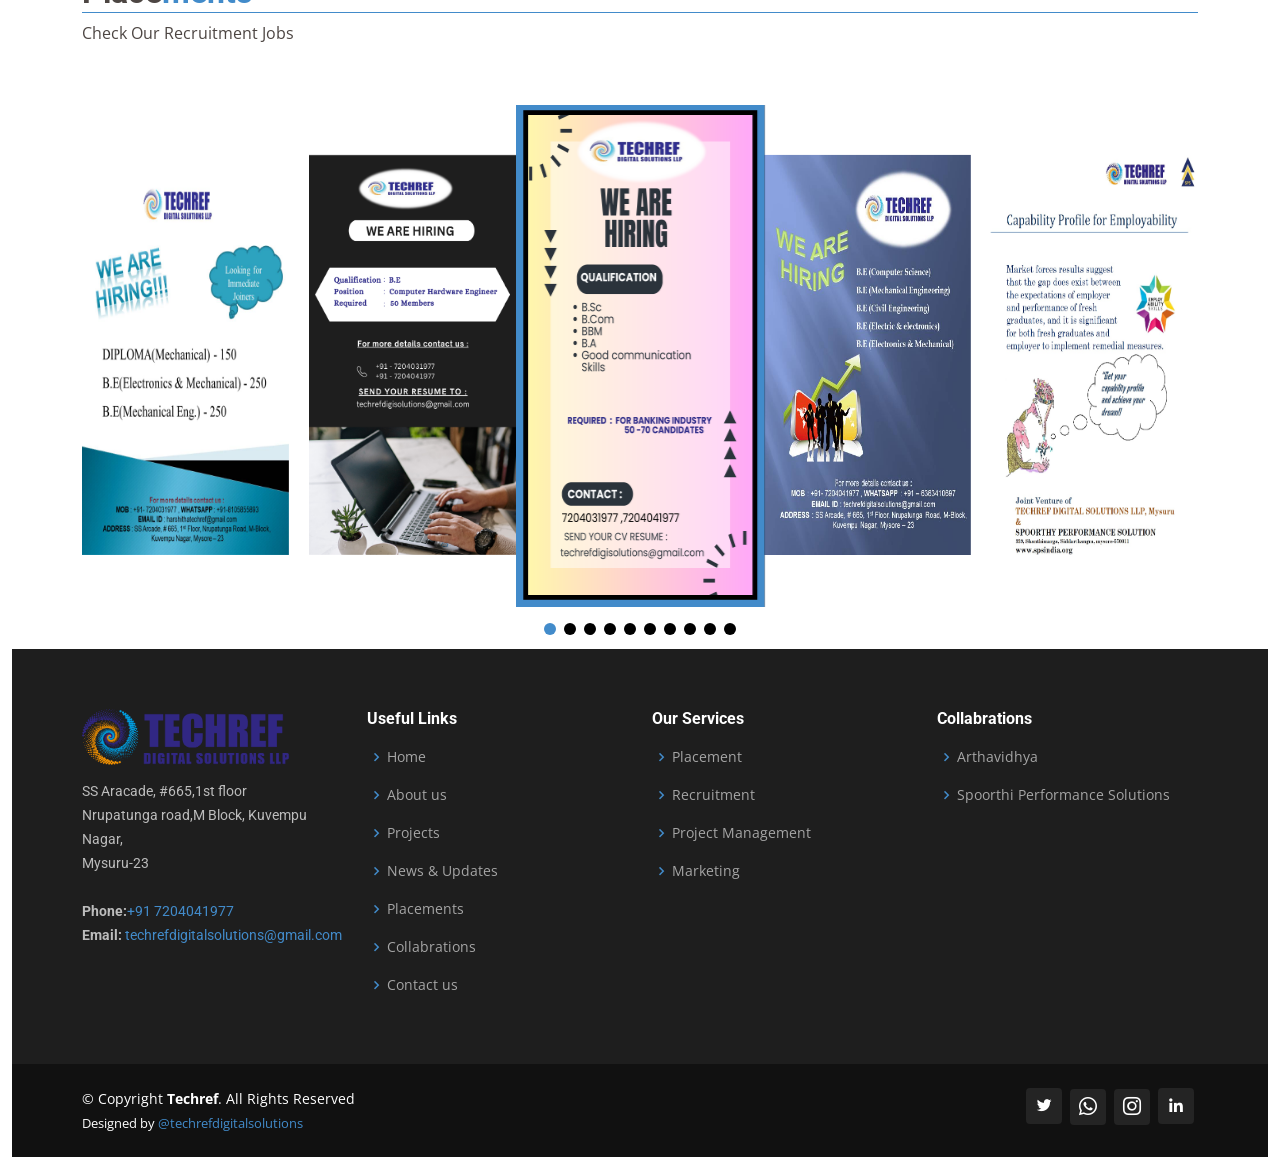
==== commit 1f73c2d2: "techref update done" ====
--- a/index.html
+++ b/index.html
@@ -1,15 +1,18 @@
 <!DOCTYPE html>
 <html lang="en">
+
 <head>
-    <meta charset="UTF-8">
-    <meta name="viewport" content="width=device-width, initial-scale=1.0">
-    <title>TECHREF</title>
-
-    <!-- Favicon -->
-    <link rel="icon" type="image/x-icon" href="assets\img\favicon (1).ico" />
-
-
-  <link href="https://fonts.googleapis.com/css?family=Open+Sans:300,300i,400,400i,600,600i,700,700i|Roboto:300,300i,400,400i,500,500i,600,600i,700,700i|Poppins:300,300i,400,400i,500,500i,600,600i,700,700i" rel="stylesheet">
+  <meta charset="UTF-8">
+  <meta name="viewport" content="width=device-width, initial-scale=1.0">
+  <title>TECHREF</title>
+
+  <!-- Favicon -->
+  <link rel="icon" type="image/x-icon" href="assets\img\favicon (1).ico" />
+
+
+  <link
+    href="https://fonts.googleapis.com/css?family=Open+Sans:300,300i,400,400i,600,600i,700,700i|Roboto:300,300i,400,400i,500,500i,600,600i,700,700i|Poppins:300,300i,400,400i,500,500i,600,600i,700,700i"
+    rel="stylesheet">
 
   <link href="assets/vendor/animate.css/animate.min.css" rel="stylesheet">
   <link href="assets/vendor/aos/aos.css" rel="stylesheet">
@@ -23,8 +26,9 @@
   <!-- Template Main CSS File -->
   <link href="assets/css/style.css" rel="stylesheet">
 </head>
+
 <body>
-    
+
   <header id="header" class="fixed-top">
     <div class="container d-flex align-items-center">
 
@@ -33,15 +37,15 @@
       <a href="index.html" class="logo me-auto"><img src="assets/img/Logo.png" alt="" class="img-fluid"></a>
 
       <nav id="navbar" class="navbar order-last order-lg-0">
-        <ul>
-          <li><a href="index.html" class="active">Home</a></li>
-
-          <li><a href="about.html"><span>About us</span></a></li>
-          <li><a href="projects.html">Projects</a></li>
-          <li><a href="news-update.html">News and updates</a></li>
-          <li><a href="placements.html">Placements</a></li>
-          <li><a href="collabrations.html">Collabrations</a></li>
-          <li><a href="contact.html">Contact us</a></li>
+        <ul class="nav__list">
+          <li class="nav__item"><a href="index.html" class="nav__links active">Home</a></li>
+
+          <li class="nav__item"><a href="about.html" class="nav__links"><span>About us</span></a></li>
+          <li class="nav__item"><a href="projects.html" class="nav__links">Projects</a></li>
+          <li class="nav__item"><a href="news-update.html" class="nav__links">News and updates</a></li>
+          <li class="nav__item"><a href="placements.html" class="nav__links">Placements</a></li>
+          <li class="nav__item"><a href="collabrations.html" class="nav__links">Collabrations</a></li>
+          <li class="nav__item"><a href="contact.html" class="nav__links">Contact us</a></li>
 
         </ul>
         <i class="bi bi-list mobile-nav-toggle"></i>
@@ -50,7 +54,8 @@
       <div class="header-social-links d-flex">
         <a href="#" class="twitter"><i class="bu bi-twitter"></i></a>
         <a href="https://wa.me/7204041977/" class="whatsapp"><i class="bi bi-whatsapp"></i></a>
-        <a href="https://www.instagram.com/techref_digital_solutions_llp/?utm_source=ig_web_button_share_sheet&igsh=ODdmZWVhMTFiMw%3D%3D" class="instagram"><i class="bu bi-instagram"></i></a>
+        <a href="https://www.instagram.com/techref_digital_solutions_llp/?utm_source=ig_web_button_share_sheet&igsh=ODdmZWVhMTFiMw%3D%3D"
+          class="instagram"><i class="bu bi-instagram"></i></a>
         <a href="#" class="linkedin"><i class="bu bi-linkedin"></i></i></a>
       </div>
 
@@ -74,197 +79,260 @@
 
 
 
-<!-- About section -->
-
-<section id="about">
-  <div class="container" data-aos="fade-up">
-    <div class="row about-container">
-
-      <div class="col-lg-6 content order-lg-1 order-2">
-        <h2 class="title">Welcome to Techref Digital Solutions LLP., Training and Placement Services</h2>
-        <p>
-          At Techref Digital Solutions LLP., we believe in shaping futures through comprehensive training and effective placement services. We understand the importance of bridging the gap between education and industry requirements, and that's why we offer tailored programs to equip individuals with the skills needed to excel in today's competitive job market.
-        </p>
-
-        <div class="icon-box" data-aos="fade-up" data-aos-delay="100">
-          <div class="icon"><i class="bi bi-arrow-right-circle"></i></div>
-          <h4 class="title"><a href="">Our History</a></h4>
-          <p class="description">At Techref Digital Solutions LLP., we understand the pivotal role that skill development and career guidance play in shaping individuals' professional journeys</p>
-        </div>
-
-        <div class="icon-box" data-aos="fade-up" data-aos-delay="200">
-          <div class="icon"><i class="bi bi-arrow-right-circle"></i></div>
-          <h4 class="title"><a href="">Our Training Programs:</a></h4>
-          <p class="description">Training Programs ,Placement Assistance, Corporate Training Solutions</p>
-        </div>
-
-        <div class="icon-box" data-aos="fade-up" data-aos-delay="300">
-          <div class="icon"><i class="bi bi-arrow-right-circle"></i></div>
-          <h4 class="title"><a href="">Placement Services:</a></h4>
-          <p class="description">Campus Placements, Internships, Job Assistance</p>
-        </div>
-
-      </div>
-
-      <div class="col-lg-6 about-img order-lg-2 order-1" data-aos="fade-down" data-aos-delay="100">
-        <img src="../assets/img/slide3.jpg" alt="" class="img-fluid">
-      </div>
-    </div>
-
-  </div>
-</section>
-
-<!-- End About Section -->
-
-
-<!-- Homepage Project Display Section  -->
-
-<section id="Project-display" class="Project-display section">
-
-  <!-- Section Title -->
-  <div class="container section-title" data-aos="fade-up">
-    <h2> Our <span>Projects</span></h2>
-    <p>Lorem ipsum dolor sit amet consectetur adipisicing elit. Tenetur, sint!</p>
-  </div><!-- End Section Title -->
-
-  <div class="container">
-
-    <div class="row gy-4">
-
-      <div class="col-lg-4 col-md-6" data-aos="flip-right" data-aos-delay="100">
-        <div class="card h-100">
-          <div class="card-img">
-            <img src="assets/img/projects-img/project1.jpg" alt="" class="img-fluid">
-          </div>
-          <h3><a href="#" class="stretched-link">Android task monitoring</a></h3>
-          <p>Lorem ipsum, dolor sit amet consectetur adipisicing elit. Eligendi, corrupti.</p>
-        </div>
-      </div><!-- End Card Item -->
-
-      <div class="col-lg-4 col-md-6" data-aos="flip-right" data-aos-delay="200">
-        <div class="card h-100">
-          <div class="card-img">
-            <img src="assets/img/projects-img/project2.webp" alt="" class="img-fluid">
-          </div>
-          <h3><a href="#" class="stretched-link">Fingerprint-based ATM system</a></h3>
-         <p>Lorem ipsum, dolor sit amet consectetur adipisicing elit. Necessitatibus, ullam.</p>
-        </div>
-      </div><!-- End Card Item -->
-
-      <div class="col-lg-4 col-md-6" data-aos="flip-right" data-aos-delay="300">
-        <div class="card h-100">
-          <div class="card-img">
-            <img src="assets/img/projects-img/project3.webp" alt="" class="img-fluid">
-          </div>
-          <h3><a href="#" class="stretched-link">Fingerprint voting system</a></h3>
-          <p>Lorem ipsum dolor sit amet, consectetur adipisicing elit. Quos, eveniet!</p>
-        </div>
-      </div><!-- End Card Item -->
-
-
-      <div class="d-flex justify-content-center">
-        <a href="#projects" class="button">SEE More</a>
-      </div>
-
-    </div>
-
-  </div>
-
-</section>
-
-
-
-
-<!-- Gallery Section styles -->
-
-<section id="gallery" class="gallery section">
-
-  <!-- Section Title -->
-  <div class="container section-title" data-aos="fade-up">
-    <h2>Gal<span>lery </span></h2>
-    <p>Some photos from Our Company</p>
-  </div><!-- End Section Title -->
-
-  <div class="container-fluid" data-aos="fade-up" data-aos-delay="100">
-
-    <div class="row g-0">
-
-      <div class="col-lg-3 col-md-4">
-        <div class="gallery-item">
-          <a href="assets/img/gallery/gallery1.avif" class="glightbox" data-gallery="images-gallery">
-            <img src="assets/img/gallery/gallery1.avif" alt="" class="img-fluid">
-          </a>
-        </div>
-      </div><!-- End Gallery Item -->
-
-      <div class="col-lg-3 col-md-4">
-        <div class="gallery-item">
-          <a href="assets/img/gallery/gallery2.jpeg" class="glightbox" data-gallery="images-gallery">
-            <img src="assets/img/gallery/gallery2.jpeg" alt="" class="img-fluid">
-          </a>
-        </div>
-      </div><!-- End Gallery Item -->
-
-      <div class="col-lg-3 col-md-4">
-        <div class="gallery-item">
-          <a href="assets/img/gallery/gallery3.jpeg" class="glightbox" data-gallery="images-gallery">
-            <img src="assets/img/gallery/gallery3.jpeg" alt="" class="img-fluid">
-          </a>
-        </div>
-      </div><!-- End Gallery Item -->
-
-      <div class="col-lg-3 col-md-4">
-        <div class="gallery-item">
-          <a href="assets/img/gallery/gallery4.png" class="glightbox" data-gallery="images-gallery">
-            <img src="assets/img/gallery/gallery4.png" alt="" class="img-fluid">
-          </a>
-        </div>
-      </div><!-- End Gallery Item -->
-
-      <div class="col-lg-3 col-md-4">
-        <div class="gallery-item">
-          <a href="assets/img/gallery/gallery5.jpg" class="glightbox" data-gallery="images-gallery">
-            <img src="assets/img/gallery/gallery5.jpg" alt="" class="img-fluid">
-          </a>
-        </div>
-      </div><!-- End Gallery Item -->
-
-      <div class="col-lg-3 col-md-4">
-        <div class="gallery-item">
-          <a href="assets/img/gallery/gallery6.avif" class="glightbox" data-gallery="images-gallery">
-            <img src="assets/img/gallery/gallery6.avif" alt="" class="img-fluid">
-          </a>
-        </div>
-      </div><!-- End Gallery Item -->
-
-      <div class="col-lg-3 col-md-4">
-        <div class="gallery-item">
-          <a href="assets/img/gallery/gallery7.webp" class="glightbox" data-gallery="images-gallery">
-            <img src="assets/img/gallery/gallery7.webp" alt="" class="img-fluid">
-          </a>
-        </div>
-      </div><!-- End Gallery Item -->
-
-      <div class="col-lg-3 col-md-4">
-        <div class="gallery-item">
-          <a href="assets/img/gallery/gallery8.avif" class="glightbox" data-gallery="images-gallery">
-            <img src="assets/img/gallery/gallery8.avif" alt="" class="img-fluid">
-          </a>
-        </div>
-      </div><!-- End Gallery Item -->
-
-    </div>
-
-  </div>
-
-</section>
-
-<!-- /Gallery Section -->
-
-
-<!-- Our Team Section -->
-
-<!-- <section id="team">
+    <!-- About section -->
+
+    <section id="about">
+      <div class="container" data-aos="fade-up">
+        <div class="row about-container">
+
+          <div class="col-lg-6 content order-lg-1 order-2">
+            <h2 class="title">Welcome to Techref Digital Solutions LLP., Training and Placement Services</h2>
+            <p>
+              At Techref Digital Solutions LLP., we believe in shaping futures through comprehensive training and
+              effective placement services. We understand the importance of bridging the gap between education and
+              industry requirements, and that's why we offer tailored programs to equip individuals with the skills
+              needed to excel in today's competitive job market.
+            </p>
+
+            <div class="icon-box" data-aos="fade-up" data-aos-delay="100">
+              <div class="icon"><i class="bi bi-arrow-right-circle"></i></div>
+              <h4 class="title"><a href="">Our History</a></h4>
+              <p class="description">At Techref Digital Solutions LLP., we understand the pivotal role that skill
+                development and career guidance play in shaping individuals' professional journeys</p>
+            </div>
+
+            <div class="icon-box" data-aos="fade-up" data-aos-delay="200">
+              <div class="icon"><i class="bi bi-arrow-right-circle"></i></div>
+              <h4 class="title"><a href="">Our Training Programs:</a></h4>
+              <p class="description">Training Programs ,Placement Assistance, Corporate Training Solutions</p>
+            </div>
+
+            <div class="icon-box" data-aos="fade-up" data-aos-delay="300">
+              <div class="icon"><i class="bi bi-arrow-right-circle"></i></div>
+              <h4 class="title"><a href="">Placement Services:</a></h4>
+              <p class="description">Campus Placements, Internships, Job Assistance</p>
+            </div>
+
+          </div>
+
+          <div class="col-lg-6 about-img order-lg-2 order-1" data-aos="fade-down" data-aos-delay="100">
+            <img src="../assets/img/slide3.jpg" alt="" class="img-fluid">
+          </div>
+        </div>
+
+      </div>
+    </section>
+
+    <!-- End About Section -->
+
+
+    <!-- Homepage Project Display Section  -->
+
+    <!-- <section id="Project-display" class="Project-display section">
+
+      <div class="container section-title" data-aos="fade-up">
+        <h2> Our <span>Projects</span></h2>
+        <p>Lorem ipsum dolor sit amet consectetur adipisicing elit. Tenetur, sint!</p>
+      </div>
+
+      <div class="container">
+
+        <div class="row gy-4">
+
+          <div class="col-lg-4 col-md-6" data-aos="flip-right" data-aos-delay="100">
+            <div class="card h-100">
+              <div class="card-img">
+                <img src="assets/img/projects-img/project1.jpg" alt="" class="img-fluid">
+              </div>
+              <h3><a href="#" class="stretched-link">Android task monitoring</a></h3>
+              <p>Lorem ipsum, dolor sit amet consectetur adipisicing elit. Eligendi, corrupti.</p>
+            </div>
+          </div>
+
+          <div class="col-lg-4 col-md-6" data-aos="flip-right" data-aos-delay="200">
+            <div class="card h-100">
+              <div class="card-img">
+                <img src="assets/img/projects-img/project2.webp" alt="" class="img-fluid">
+              </div>
+              <h3><a href="#" class="stretched-link">Fingerprint-based ATM system</a></h3>
+              <p>Lorem ipsum, dolor sit amet consectetur adipisicing elit. Necessitatibus, ullam.</p>
+            </div>
+          </div>
+
+          <div class="col-lg-4 col-md-6" data-aos="flip-right" data-aos-delay="300">
+            <div class="card h-100">
+              <div class="card-img">
+                <img src="assets/img/projects-img/project3.webp" alt="" class="img-fluid">
+              </div>
+              <h3><a href="#" class="stretched-link">Fingerprint voting system</a></h3>
+              <p>Lorem ipsum dolor sit amet, consectetur adipisicing elit. Quos, eveniet!</p>
+            </div>
+          </div>
+
+
+          <div class="d-flex justify-content-center">
+            <a href="#projects" class="button">SEE More</a>
+          </div>
+
+        </div>
+
+      </div>
+
+    </section> -->
+
+
+
+     <!-- Project Display Section -->
+
+     <div class="container-fluid project ">
+      <div class="container py-5">
+        <div class="container section-title" data-aos="fade-up">
+          <h2>Our<span>Projects</span></h2>
+          <p>Our Recently Completed Projects</p>
+        </div><!-- End Section Title -->
+        <div class="row g-5">
+          <div class="col-md-6 col-lg-4 wow fadeIn" data-wow-delay=".3s">
+            <div class="project-item">
+              <div class="project-img">
+                <img src="assets/img/pg1.jpg" class="img-fluid w-100 rounded" alt="">
+                <div class="project-content">
+                  <a href="projects.html" class="text-center">
+                    <h4 class="text-dark">Web design</h4>
+                    <p class="m-0 text-white">Web Analysis</p>
+                  </a>
+                </div>
+              </div>
+            </div>
+          </div>
+          <div class="col-md-6 col-lg-4 wow fadeIn" data-wow-delay=".5s">
+            <div class="project-item">
+              <div class="project-img">
+                <img src="assets/img/pg2.jpg" class="img-fluid w-100 rounded" alt="">
+                <div class="project-content">
+                  <a href="projects.html" class="text-center">
+                    <h4 class="text-dark">Cyber Security</h4>
+                    <p class="m-0 text-white">Cyber Security Core</p>
+                  </a>
+                </div>
+              </div>
+            </div>
+          </div>
+          <div class="col-md-6 col-lg-4 wow fadeIn" data-wow-delay=".7s">
+            <div class="project-item">
+              <div class="project-img">
+                <img src="assets/img/pg3.webp" class="img-fluid w-100 rounded" alt="">
+                <div class="project-content">
+                  <a href="projects.html" class="text-center">
+                    <h4 class="text-dark">Mobile Info</h4>
+                    <p class="m-0 text-white">Upcomming Phone</p>
+                  </a>
+                </div>
+              </div>
+            </div>
+          </div>
+
+          <div class="d-flex justify-content-center">
+            <a href="projects.html" class="button">SEE More</a>
+          </div>
+
+        </div>
+      </div>
+
+
+
+
+
+
+    <!-- Gallery Section styles -->
+
+    <section id="gallery" class="gallery section">
+
+      <!-- Section Title -->
+      <div class="container section-title" data-aos="fade-up">
+        <h2>Gal<span>lery </span></h2>
+        <p>Some photos from Our Company</p>
+      </div><!-- End Section Title -->
+
+      <div class="container-fluid" data-aos="fade-up" data-aos-delay="100">
+
+        <div class="row g-0">
+
+          <div class="col-lg-3 col-md-4">
+            <div class="gallery-item">
+              <a href="assets/img/gallery/gallery1.avif" class="glightbox" data-gallery="images-gallery">
+                <img src="assets/img/gallery/gallery1.avif" alt="" class="img-fluid">
+              </a>
+            </div>
+          </div><!-- End Gallery Item -->
+
+          <div class="col-lg-3 col-md-4">
+            <div class="gallery-item">
+              <a href="assets/img/gallery/gallery2.jpeg" class="glightbox" data-gallery="images-gallery">
+                <img src="assets/img/gallery/gallery2.jpeg" alt="" class="img-fluid">
+              </a>
+            </div>
+          </div><!-- End Gallery Item -->
+
+          <div class="col-lg-3 col-md-4">
+            <div class="gallery-item">
+              <a href="assets/img/gallery/gallery3.jpeg" class="glightbox" data-gallery="images-gallery">
+                <img src="assets/img/gallery/gallery3.jpeg" alt="" class="img-fluid">
+              </a>
+            </div>
+          </div><!-- End Gallery Item -->
+
+          <div class="col-lg-3 col-md-4">
+            <div class="gallery-item">
+              <a href="assets/img/gallery/gallery4.png" class="glightbox" data-gallery="images-gallery">
+                <img src="assets/img/gallery/gallery4.png" alt="" class="img-fluid">
+              </a>
+            </div>
+          </div><!-- End Gallery Item -->
+
+          <div class="col-lg-3 col-md-4">
+            <div class="gallery-item">
+              <a href="assets/img/gallery/gallery5.jpg" class="glightbox" data-gallery="images-gallery">
+                <img src="assets/img/gallery/gallery5.jpg" alt="" class="img-fluid">
+              </a>
+            </div>
+          </div><!-- End Gallery Item -->
+
+          <div class="col-lg-3 col-md-4">
+            <div class="gallery-item">
+              <a href="assets/img/gallery/gallery6.avif" class="glightbox" data-gallery="images-gallery">
+                <img src="assets/img/gallery/gallery6.avif" alt="" class="img-fluid">
+              </a>
+            </div>
+          </div><!-- End Gallery Item -->
+
+          <div class="col-lg-3 col-md-4">
+            <div class="gallery-item">
+              <a href="assets/img/gallery/gallery7.webp" class="glightbox" data-gallery="images-gallery">
+                <img src="assets/img/gallery/gallery7.webp" alt="" class="img-fluid">
+              </a>
+            </div>
+          </div><!-- End Gallery Item -->
+
+          <div class="col-lg-3 col-md-4">
+            <div class="gallery-item">
+              <a href="assets/img/gallery/gallery8.avif" class="glightbox" data-gallery="images-gallery">
+                <img src="assets/img/gallery/gallery8.avif" alt="" class="img-fluid">
+              </a>
+            </div>
+          </div><!-- End Gallery Item -->
+
+        </div>
+
+      </div>
+
+    </section>
+
+    <!-- /Gallery Section -->
+
+
+    <!-- Our Team Section -->
+
+    <!-- <section id="team">
   <div class="container" data-aos="fade-up">
     <div class="row">
       <div class="container section-title" data-aos="fade-up">
@@ -324,21 +392,21 @@
 
 
 
- <!-- Placements Sections -->
-
-
- <section id="placements" class="placements section">
-
-  <!-- Section Title -->
-  <div class="container section-title" data-aos="fade-up">
-    <h2>Place<span>ments</span></h2>
-    <p>Check Our Recruitment Jobs</p>
-  </div><!-- End Section Title -->
-
-  <div class="container" data-aos="fade-up" data-aos-delay="100">
-
-    <div class="swiper">
-      <script type="application/json" class="swiper-config">
+    <!-- Placements Sections -->
+
+
+    <section id="placements" class="placements section">
+
+      <!-- Section Title -->
+      <div class="container section-title" data-aos="fade-up">
+        <h2>Place<span>ments</span></h2>
+        <p>Check Our Recruitment Jobs</p>
+      </div><!-- End Section Title -->
+
+      <div class="container" data-aos="fade-up" data-aos-delay="100">
+
+        <div class="swiper">
+          <script type="application/json" class="swiper-config">
         {
           "loop": true,
           "speed": 600,
@@ -368,136 +436,151 @@
           }
         }
       </script>
-      <div class="swiper-wrapper align-items-center">
-        <div class="swiper-slide"><a class="" href="#"><img src="assets/img/placements/placement0.png" class="img-fluid" alt=""></a></div>
-        <div class="swiper-slide"><a class="" href="#"><img src="assets/img/placements/placement1.jpg" class="img-fluid" alt=""></a></div>
-        <div class="swiper-slide"><a class="" href="#"><img src="assets/img/placements/placement2.jpg" class="img-fluid" alt=""></a></div>
-        <div class="swiper-slide"><a class="" href="#"><img src="assets/img/placements/placement3.jpg" class="img-fluid" alt=""></a></div>
-        <div class="swiper-slide"><a class="" href="#"><img src="assets/img/placements/placement4.jpg" class="img-fluid" alt=""></a></div>
-        <div class="swiper-slide"><a class="" href="#"><img src="assets/img/placements/placement5.jpg" class="img-fluid" alt=""></a></div>
-        <div class="swiper-slide"><a class="" href="#"><img src="assets/img/placements/placement6.jpg" class="img-fluid" alt=""></a></div>
-        <div class="swiper-slide"><a class="" href="#"><img src="assets/img/placements/placement7.png" class="img-fluid" alt=""></a></div>
-        <div class="swiper-slide"><a class="" href="#"><img src="assets/img/placements/placement8.jpg" class="img-fluid" alt=""></a></div>
-        <div class="swiper-slide"><a class="" href="#"><img src="assets/img/placements/placement9.png" class="img-fluid" alt=""></a></div>
-       
-      
-      </div>
-      <div class="swiper-pagination"></div>
-    </div>
-
-  </div>
-
-</section>
-
-<!-- placements Section -->
-
-
-
-
-<!-- Footer Section -->
-
-<footer id="footer">
-
-  <div class="footer-top">
-    <div class="container">
-      <div class="row">
-
-        <div class="col-lg-3 col-md-6 footer-contact">
-          <a href="index.html" class="foot-logo me-auto"><img src="assets/img/Logo.png" alt="" class="img-fluid"></a>
-          <p>
-            SS Aracade, #665,1st floor <br>
-            Nrupatunga road,M Block, Kuvempu Nagar,<br>
-            Mysuru-23 <br><br>
-            <strong>Phone:</strong><a href="tel:7204041977">+91 7204041977 </a><br>
-            <strong>Email:</strong> <a href="mailto:techrefdigitalsolutions@gmail.com" class="email">techrefdigitalsolutions@gmail.com</a><br>
-        </p>
-        </div>
-
-        <div class="col-lg-3 col-md-6 footer-links">
-          <h4>Useful Links</h4>
-          <ul>
-            <li><i class="bx bx-chevron-right"></i> <a href="index.html">Home</a></li>
-            <li><i class="bx bx-chevron-right"></i> <a href="about.html">About us</a></li>
-            <li><i class="bx bx-chevron-right"></i> <a href="projects.html">Projects</a></li>
-            <li><i class="bx bx-chevron-right"></i> <a href="news-update.html">News & Updates</a></li>
-            <li><i class="bx bx-chevron-right"></i> <a href="placements.html">Placements</a></li>
-            <li><i class="bx bx-chevron-right"></i> <a href="collabrations.html">Collabrations</a></li>
-            <li><i class="bx bx-chevron-right"></i> <a href="contact.html">Contact us</a></li>
-          </ul>
-        </div>
-
-        <div class="col-lg-3 col-md-6 footer-links">
-          <h4>Our Services</h4>
-          <ul>
-            <li><i class="bx bx-chevron-right"></i> <a href="#">Placement</a></li>
-            <li><i class="bx bx-chevron-right"></i> <a href="#">Recruitment</a></li>
-            <li><i class="bx bx-chevron-right"></i> <a href="#">Project Management</a></li>
-            <li><i class="bx bx-chevron-right"></i> <a href="#">Marketing</a></li>
-          </ul>
-        </div>
-
-        <div class="col-lg-3 col-md-6 footer-links">
-          <h4>Collabrations</h4>
-          <ul>
-            <li><i class="bx bx-chevron-right"></i> <a href="#">Arthavidhya</a></li>
-            <li><i class="bx bx-chevron-right"></i> <a href="#">Spoorthi Performance Solutions</a></li>
-            <!-- <li><i class="bx bx-chevron-right"></i> <a href="#">Project Management</a></li>
+          <div class="swiper-wrapper align-items-center">
+            <div class="swiper-slide"><a class="" href="placements.html"><img src="assets/img/placements/placement0.png"
+                  class="img-fluid" alt=""></a></div>
+            <div class="swiper-slide"><a class="" href="placements.html"><img src="assets/img/placements/placement1.jpg"
+                  class="img-fluid" alt=""></a></div>
+            <div class="swiper-slide"><a class="" href="placements.html"><img src="assets/img/placements/placement2.jpg"
+                  class="img-fluid" alt=""></a></div>
+            <div class="swiper-slide"><a class="" href="placements.html"><img src="assets/img/placements/placement3.jpg"
+                  class="img-fluid" alt=""></a></div>
+            <div class="swiper-slide"><a class="" href="placements.html"><img src="assets/img/placements/placement4.jpg"
+                  class="img-fluid" alt=""></a></div>
+            <div class="swiper-slide"><a class="" href="placements.html"><img src="assets/img/placements/placement5.jpg"
+                  class="img-fluid" alt=""></a></div>
+            <div class="swiper-slide"><a class="" href="placements.html"><img src="assets/img/placements/placement6.jpg"
+                  class="img-fluid" alt=""></a></div>
+            <div class="swiper-slide"><a class="" href="placements.html"><img src="assets/img/placements/placement7.png"
+                  class="img-fluid" alt=""></a></div>
+            <div class="swiper-slide"><a class="" href="placements.html"><img src="assets/img/placements/placement8.jpg"
+                  class="img-fluid" alt=""></a></div>
+            <div class="swiper-slide"><a class="" href="placements.html"><img src="assets/img/placements/placement9.png"
+                  class="img-fluid" alt=""></a></div>
+
+
+          </div>
+          <div class="swiper-pagination"></div>
+        </div>
+
+      </div>
+
+    </section>
+
+    <!-- placements Section -->
+
+   
+
+
+      <!-- Footer Section -->
+
+      <footer id="footer">
+
+        <div class="footer-top">
+          <div class="container">
+            <div class="row">
+
+              <div class="col-lg-3 col-md-6 footer-contact">
+                <a href="index.html" class="foot-logo me-auto"><img src="assets/img/Logo.png" alt=""
+                    class="img-fluid"></a>
+                <p>
+                  SS Aracade, #665,1st floor <br>
+                  Nrupatunga road,M Block, Kuvempu Nagar,<br>
+                  Mysuru-23 <br><br>
+                  <strong>Phone:</strong><a href="tel:7204041977">+91 7204041977 </a><br>
+                  <strong>Email:</strong> <a href="mailto:techrefdigitalsolutions@gmail.com"
+                    class="email">techrefdigitalsolutions@gmail.com</a><br>
+                </p>
+              </div>
+
+              <div class="col-lg-3 col-md-6 footer-links">
+                <h4>Useful Links</h4>
+                <ul>
+                  <li><i class="bx bx-chevron-right"></i> <a href="index.html">Home</a></li>
+                  <li><i class="bx bx-chevron-right"></i> <a href="about.html">About us</a></li>
+                  <li><i class="bx bx-chevron-right"></i> <a href="projects.html">Projects</a></li>
+                  <li><i class="bx bx-chevron-right"></i> <a href="news-update.html">News & Updates</a></li>
+                  <li><i class="bx bx-chevron-right"></i> <a href="placements.html">Placements</a></li>
+                  <li><i class="bx bx-chevron-right"></i> <a href="collabrations.html">Collabrations</a></li>
+                  <li><i class="bx bx-chevron-right"></i> <a href="contact.html">Contact us</a></li>
+                </ul>
+              </div>
+
+              <div class="col-lg-3 col-md-6 footer-links">
+                <h4>Our Services</h4>
+                <ul>
+                  <li><i class="bx bx-chevron-right"></i> <a href="#">Placement</a></li>
+                  <li><i class="bx bx-chevron-right"></i> <a href="#">Recruitment</a></li>
+                  <li><i class="bx bx-chevron-right"></i> <a href="#">Project Management</a></li>
+                  <li><i class="bx bx-chevron-right"></i> <a href="#">Marketing</a></li>
+                </ul>
+              </div>
+
+              <div class="col-lg-3 col-md-6 footer-links">
+                <h4>Collabrations</h4>
+                <ul>
+                  <li><i class="bx bx-chevron-right"></i> <a href="#">Arthavidhya</a></li>
+                  <li><i class="bx bx-chevron-right"></i> <a href="#">Spoorthi Performance Solutions</a></li>
+                  <!-- <li><i class="bx bx-chevron-right"></i> <a href="#">Project Management</a></li>
             <li><i class="bx bx-chevron-right"></i> <a href="#">Marketing</a></li> -->
-          </ul>
-        </div>
-
-      </div>
-    </div>
-  </div>
-
-  <div class="container d-md-flex py-4">
-
-    <div class="me-md-auto text-center text-md-start">
-      <div class="copyright">
-        &copy; Copyright <strong><span>Techref</span></strong>. All Rights Reserved
-      </div>
-      <div class="credits"> Designed by <a href="">@techrefdigitalsolutions</a>
-      </div>
-    </div>
-    <div class="social-links text-center text-md-right pt-3 pt-md-0">
-      <a href="#" class="twitter"><i class="bx bxl-twitter"></i></a>
-      <a href="https://wa.me/7204041977/" class="whatsapp"><i class="bi bi-whatsapp"></i></a>
-        <a href="https://www.instagram.com/techref_digital_solutions_llp/?utm_source=ig_web_button_share_sheet&igsh=ODdmZWVhMTFiMw%3D%3D" class="instagram"><i class="bu bi-instagram"></i></a>
-        
-      <a href="#" class="linkedin"><i class="bx bxl-linkedin"></i></a>
-    </div>
-  </div>
-</footer>
-
-<!-- End Footer -->
-
-
-<!-- Back to Top Button -->
-
-<a href="#" class="back-to-top d-flex align-items-center justify-content-center"><i class="bi bi-arrow-up-short"></i></a>
-
-<!-- End of back to top button -->
-
-
-
-
-
-
-
-
-
-<script src="assets/vendor/aos/aos.js"></script>
-<script src="assets/vendor/bootstrap/js/bootstrap.bundle.min.js"></script>
-<script src="assets/vendor/glightbox/js/glightbox.min.js"></script>
-<script src="assets/vendor/isotope-layout/isotope.pkgd.min.js"></script>
-<script src="assets/vendor/swiper/swiper-bundle.min.js"></script>
-<script src="assets/vendor/waypoints/noframework.waypoints.js"></script>
-<script src="assets/vendor/php-email-form/validate.js"></script>
-
-<!-- Template Main JS File -->
-<script src="assets/js/main.js"></script>
+                </ul>
+              </div>
+
+            </div>
+          </div>
+        </div>
+
+        <div class="container d-md-flex py-4">
+
+          <div class="me-md-auto text-center text-md-start">
+            <div class="copyright">
+              &copy; Copyright <strong><span>Techref</span></strong>. All Rights Reserved
+            </div>
+            <div class="credits"> Designed by <a href="">@techrefdigitalsolutions</a>
+            </div>
+          </div>
+          <div class="social-links text-center text-md-right pt-3 pt-md-0">
+            <a href="#" class="twitter"><i class="bx bxl-twitter"></i></a>
+            <a href="https://wa.me/7204041977/" class="whatsapp"><i class="bi bi-whatsapp"></i></a>
+            <a href="https://www.instagram.com/techref_digital_solutions_llp/?utm_source=ig_web_button_share_sheet&igsh=ODdmZWVhMTFiMw%3D%3D"
+              class="instagram"><i class="bu bi-instagram"></i></a>
+
+            <a href="#" class="linkedin"><i class="bx bxl-linkedin"></i></a>
+          </div>
+        </div>
+      </footer>
+
+      <!-- End Footer -->
+
+
+      <!-- Back to Top Button -->
+
+      <a href="#" class="back-to-top d-flex align-items-center justify-content-center"><i
+          class="bi bi-arrow-up-short"></i></a>
+
+      <!-- End of back to top button -->
+
+
+
+
+
+
+
+
+
+      <script src="assets/vendor/aos/aos.js"></script>
+      <script src="assets/vendor/bootstrap/js/bootstrap.bundle.min.js"></script>
+      <script src="assets/vendor/glightbox/js/glightbox.min.js"></script>
+      <script src="assets/vendor/isotope-layout/isotope.pkgd.min.js"></script>
+      <script src="assets/vendor/swiper/swiper-bundle.min.js"></script>
+      <script src="assets/vendor/waypoints/noframework.waypoints.js"></script>
+
+
+      <!-- Template Main JS File -->
+      <script src="assets/js/main.js"></script>
 
 
 
 </body>
+
 </html>
--- a/assets/css/style.css
+++ b/assets/css/style.css
@@ -1,612 +1,624 @@
 /* Body genral Styles */
 
 body {
-    font-family: "Open Sans", sans-serif;
-    color: #4d4643;
-  }
-  
-  a {
-    color: #428bca;
-    text-decoration: none;
-  }
-  
-  a:hover {
-    color:#428bca;
-    text-decoration: none;
-  }
-  
-  h1,
-  h2,
-  h3,
-  h4,
-  h5,
-  h6 {
-    font-family: "Roboto", sans-serif;
-  }
-
-  /* Root variables Colors */
-
-  :root { 
-    --background-color: #ffffff; 
-    --contrast-color: #ffffff; 
-  }
-
-
-
-
-  /* All page Titles */
-
-  .page-title {
-    --background-color: #000000;
-    --heading-color: var(--contrast-color);
-    --default-color: var(--contrast-color);
-    color: var(--default-color);
-    background-color: var(--background-color);
-    background-size: cover;
-    background-position: center;
-    background-repeat: no-repeat;
-    padding: 160px 0 60px 0;
-    text-align: center;
-    position: relative;
-  }
-  
-  .page-title:before {
-    content: "";
-    background-color: color-mix(in srgb, var(--background-color), transparent 40%);
-    position: absolute;
-    inset: 0;
-  }
-  
-  .page-title h1 {
-    font-size: 56px;
-    font-weight: 500;
-    margin-bottom: 10px;
-  }
-  
-  .page-title .breadcrumbs ol {
-    display: flex;
-    flex-wrap: wrap;
-    list-style: none;
-    justify-content: center;
-    padding: 0;
-    margin: 0;
-    font-size: 16px;
-    font-weight: 500;
-  }
-  
-  .page-title .breadcrumbs ol li+li {
-    padding-left: 10px;
-  }
-  
-  .page-title .breadcrumbs ol li+li::before {
-    content: "/";
-    display: inline-block;
-    padding-right: 10px;
-    color: color-mix(in srgb, var(--default-color), transparent 20%);
-  }
-
-
-  /* Back to Top Button Styles */
-  .back-to-top {
-    position: fixed;
-    visibility: hidden;
-    opacity: 0;
-    right: 15px;
-    bottom: 15px;
-    z-index: 996;
-    background: #428bca;
-    width: 40px;
-    height: 40px;
-    border-radius: 50%;
-    transition: all 0.4s;
-  }
-  
-  .back-to-top i {
-    font-size: 28px;
-    color: #fff;
-    line-height: 0;
-  }
-  
-  .back-to-top:hover {
-    background: #428bca;
-    color: #fff;
-  }
-  
-  .back-to-top.active {
-    visibility: visible;
-    opacity: 1;
-  }
-
-  
-
-
-  /* Section title Styles */
-
-  .section-title {
-    /* text-align: center; */
-    padding-bottom: 60px;
-    position: relative;
-  }
-  
-  .section-title h2 {
-    font-size: 32px;
-    font-weight: 700;
-    position: relative;
-    border-bottom: 1px solid #428bca;
-  }
-
-  .section-title h2 span{
-    color: #428bca;
-  }
-  
-  .section-title h2:after {
-    content: "";
-    position: absolute;
-    display: block;
-    width: 50px;
-    height: 3px;
-    /* background: var(--accent-color); */
-    left: 0;
-    right: 0;
-    bottom: 0;
-    margin: auto;
-  }
-  
-  .section-title p {
-    margin-bottom: 0;
-  }
-
-
-
-  /* Genral Buttons Styles */
-  .button{
-    font-family: "Poppins", sans-serif;
-    text-transform: uppercase;
-    font-weight: 500;
-    font-size: 16px;
-    letter-spacing: 1px;
-    display: inline-block;
-    padding: 8px 28px;
-    border-radius: 50px;
-    transition: 0.5s;
-    margin: 10px;
-    border: 2px solid #fff;
-    color: #fff;
-    background-color:#428bca ;
-  }
-
-  .button:hover{
-    color: white;
-  }
-
-  
-
-  /* Header section Styles */
-
-  #header {
-    background: #fff;
-    transition: all 0.5s;
-    z-index: 997;
-    padding: 15px 0;
-    box-shadow: 0px 2px 15px rgba(0, 0, 0, 0.1);
-  }
-  
-  #header .logo {
-    font-size: 28px;
-    margin: 0;
-    padding: 0;
-    line-height: 1;
-    font-weight: 700;
-    letter-spacing: 0.5px;
-    text-transform: uppercase;
-  }
-  
-  #header .logo a {
-    color: #111;
-  }
-  
-  #header .logo a span {
-    color: #428bca;
-  }
-  
-  #header .logo img {
-    max-height: 40px;
-  }
-
-  
-
-  /* Header social media Links */
-
-
+  font-family: "Open Sans", sans-serif;
+  color: #4d4643;
+}
+
+a {
+  color: #428bca;
+  text-decoration: none;
+}
+
+a:hover {
+  color: #428bca;
+  text-decoration: none;
+}
+
+h1,
+h2,
+h3,
+h4,
+h5,
+h6 {
+  font-family: "Roboto", sans-serif;
+}
+
+/* Root variables Colors */
+
+:root {
+  --background-color: #ffffff;
+  --contrast-color: #ffffff;
+}
+
+
+
+
+/* All page Titles */
+
+.page-title {
+  --background-color: #000000;
+  --heading-color: var(--contrast-color);
+  --default-color: var(--contrast-color);
+  color: var(--default-color);
+  background-color: var(--background-color);
+  background-size: cover;
+  background-position: center;
+  background-repeat: no-repeat;
+  padding: 160px 0 60px 0;
+  text-align: center;
+  position: relative;
+}
+
+.page-title:before {
+  content: "";
+  background-color: color-mix(in srgb, var(--background-color), transparent 40%);
+  position: absolute;
+  inset: 0;
+}
+
+.page-title h1 {
+  font-size: 56px;
+  font-weight: 500;
+  margin-bottom: 10px;
+}
+
+.page-title .breadcrumbs ol {
+  display: flex;
+  flex-wrap: wrap;
+  list-style: none;
+  justify-content: center;
+  padding: 0;
+  margin: 0;
+  font-size: 16px;
+  font-weight: 500;
+}
+
+.page-title .breadcrumbs ol li+li {
+  padding-left: 10px;
+}
+
+.page-title .breadcrumbs ol li+li::before {
+  content: "/";
+  display: inline-block;
+  padding-right: 10px;
+  color: color-mix(in srgb, var(--default-color), transparent 20%);
+}
+
+
+/* Back to Top Button Styles */
+.back-to-top {
+  position: fixed;
+  visibility: hidden;
+  opacity: 0;
+  right: 15px;
+  bottom: 15px;
+  z-index: 996;
+  background: #428bca;
+  width: 40px;
+  height: 40px;
+  border-radius: 50%;
+  transition: all 0.4s;
+}
+
+.back-to-top i {
+  font-size: 28px;
+  color: #fff;
+  line-height: 0;
+}
+
+.back-to-top:hover {
+  background: #428bca;
+  color: #fff;
+}
+
+.back-to-top.active {
+  visibility: visible;
+  opacity: 1;
+}
+
+
+
+
+/* Section title Styles */
+
+.section-title {
+  /* text-align: center; */
+  padding-bottom: 60px;
+  position: relative;
+}
+
+.section-title h2 {
+  font-size: 32px;
+  font-weight: 700;
+  position: relative;
+  border-bottom: 1px solid #428bca;
+}
+
+.section-title h2 span {
+  color: #428bca;
+}
+
+.section-title h2:after {
+  content: "";
+  position: absolute;
+  display: block;
+  width: 50px;
+  height: 3px;
+  /* background: var(--accent-color); */
+  left: 0;
+  right: 0;
+  bottom: 0;
+  margin: auto;
+}
+
+.section-title p {
+  margin-bottom: 0;
+}
+
+
+
+/* Genral Buttons Styles */
+.button {
+  font-family: "Poppins", sans-serif;
+  text-transform: uppercase;
+  font-weight: 500;
+  font-size: 16px;
+  letter-spacing: 1px;
+  display: inline-block;
+  padding: 8px 28px;
+  border-radius: 50px;
+  transition: 0.5s;
+  margin: 10px;
+  border: 2px solid #fff;
+  color: #fff;
+  background-color: #428bca;
+}
+
+.button:hover {
+  color: white;
+}
+
+
+
+/* Header section Styles */
+
+#header {
+  background: #fff;
+  transition: all 0.5s;
+  z-index: 997;
+  padding: 15px 0;
+  box-shadow: 0px 2px 15px rgba(0, 0, 0, 0.1);
+}
+
+#header .logo {
+  font-size: 28px;
+  margin: 0;
+  padding: 0;
+  line-height: 1;
+  font-weight: 700;
+  letter-spacing: 0.5px;
+  text-transform: uppercase;
+}
+
+#header .logo a {
+  color: #111;
+}
+
+#header .logo a span {
+  color: #428bca;
+}
+
+#header .logo img {
+  max-height: 40px;
+}
+
+
+
+/* Header social media Links */
+
+
+.header-social-links {
+  margin-left: 20px;
+  border-left: 1px solid #c4c4c4;
+}
+
+.header-social-links a {
+  color: #a0a0a0;
+  display: inline-block;
+  line-height: 0px;
+  transition: 0.3s;
+  padding-left: 20px;
+}
+
+.header-social-links a i {
+  line-height: 0;
+}
+
+.header-social-links a:hover {
+  color: #428bca;
+}
+
+@media (max-width: 768px) {
   .header-social-links {
-    margin-left: 20px;
-    border-left: 1px solid #c4c4c4;
-  }
-  
-  .header-social-links a {
-    color: #a0a0a0;
-    display: inline-block;
-    line-height: 0px;
-    transition: 0.3s;
-    padding-left: 20px;
-  }
-  
-  .header-social-links a i {
-    line-height: 0;
-  }
-  
-  .header-social-links a:hover {
-    color: #428bca;
-  }
-  
-  @media (max-width: 768px) {
-    .header-social-links {
-      padding: 0 15px 0 0;
-      border-left: 0;
-    }
-  }
-
-
-
-
-
-  /* Navbar section Styles  */
-
-  .navbar {
-    padding: 0;
-  }
-  
-  .navbar ul {
-    margin: 0;
-    padding: 0;
-    display: flex;
-    list-style: none;
-    align-items: center;
-  }
-  
-  .navbar li {
-    position: relative;
-  }
-  
-  .navbar a,
-  .navbar a:focus {
-    display: flex;
-    align-items: center;
-    justify-content: space-between;
-    padding: 10px 0 10px 30px;
-    font-family: "Roboto", sans-serif;
-    font-size: 13px;
-    font-weight: 600;
-    color: #111;
-    white-space: nowrap;
-    text-transform: uppercase;
-    transition: 0.3s;
-  }
-  
-  .navbar a i,
-  .navbar a:focus i {
-    font-size: 12px;
-    line-height: 0;
-    margin-left: 5px;
-  }
-  
-  .navbar a:hover,
-  .navbar .active,
-  .navbar .active:focus,
-  .navbar li:hover>a {
-    color: #428bca;
-  }
-  
-  
-  /**
+    padding: 0 15px 0 0;
+    border-left: 0;
+  }
+}
+
+
+
+
+
+/* Navbar section Styles  */
+
+.navbar {
+  padding: 0;
+}
+
+.navbar ul {
+  margin: 0;
+  padding: 0;
+  display: flex;
+  list-style: none;
+  align-items: center;
+}
+
+.navbar li {
+  position: relative;
+}
+
+.navbar a,
+.navbar a:focus {
+  display: flex;
+  align-items: center;
+  justify-content: space-between;
+  padding: 10px 0 10px 30px;
+  font-family: "Roboto", sans-serif;
+  font-size: 13px;
+  font-weight: 600;
+  color: #111;
+  white-space: nowrap;
+  text-transform: uppercase;
+  transition: 0.3s;
+}
+
+.navbar a i,
+.navbar a:focus i {
+  font-size: 12px;
+  line-height: 0;
+  margin-left: 5px;
+}
+
+.navbar a:hover,
+.navbar .active,
+.navbar .active:focus,
+.navbar li:hover>a {
+  color: #428bca;
+}
+
+
+/**
   * Mobile Navigation 
   */
+.mobile-nav-toggle {
+  color: #111;
+  font-size: 28px;
+  cursor: pointer;
+  display: none;
+  line-height: 0;
+  transition: 0.5s;
+}
+
+.mobile-nav-toggle.bi-x {
+  color: #fff;
+}
+
+@media (max-width: 991px) {
   .mobile-nav-toggle {
-    color: #111;
+    display: block;
+  }
+
+  .navbar ul {
+    display: none;
+  }
+}
+
+.navbar-mobile {
+  position: fixed;
+  overflow: hidden;
+  top: 0;
+  right: 0;
+  left: 0;
+  bottom: 0;
+  background: rgba(0, 0, 0, 0.9);
+  transition: 0.3s;
+  z-index: 999;
+}
+
+.navbar-mobile .mobile-nav-toggle {
+  position: absolute;
+  top: 15px;
+  right: 15px;
+}
+
+.navbar-mobile ul {
+  display: block;
+  position: absolute;
+  top: 55px;
+  right: 15px;
+  bottom: 15px;
+  left: 15px;
+  padding: 10px 0;
+  background-color: #fff;
+  overflow-y: auto;
+  transition: 0.3s;
+}
+
+.navbar-mobile a,
+.navbar-mobile a:focus {
+  padding: 10px 20px;
+  font-size: 15px;
+  color: #111;
+}
+
+.navbar-mobile a:hover,
+.navbar-mobile .active,
+.navbar-mobile li:hover>a {
+  color: #428bca;
+}
+
+.navbar-mobile .getstarted,
+.navbar-mobile .getstarted:focus {
+  margin: 15px;
+}
+
+
+/* Hero section styles  */
+
+#hero {
+  width: 100%;
+  height: 100vh;
+  background: url(../img/slide1-img.jpg) top center;
+  background-size: cover;
+  position: relative;
+}
+
+@media (min-width: 1024px) {
+  #hero {
+    background-attachment: fixed;
+  }
+}
+
+#hero:before {
+  content: "";
+  background: rgba(0, 0, 0, 0.6);
+  position: absolute;
+  bottom: 0;
+  top: 0;
+  left: 0;
+  right: 0;
+}
+
+#hero .hero-container {
+  position: absolute;
+  bottom: 0;
+  top: 0;
+  left: 0;
+  right: 0;
+  display: flex;
+  justify-content: center;
+  align-items: center;
+  flex-direction: column;
+  text-align: center;
+}
+
+#hero h1 {
+  margin: 30px 0 10px 0;
+  font-size: 48px;
+  font-weight: 700;
+  line-height: 56px;
+  text-transform: uppercase;
+  color: #fff;
+}
+
+@media (max-width: 768px) {
+  #hero h1 {
     font-size: 28px;
-    cursor: pointer;
-    display: none;
-    line-height: 0;
-    transition: 0.5s;
-  }
-  
-  .mobile-nav-toggle.bi-x {
-    color: #fff;
-  }
-  
-  @media (max-width: 991px) {
-    .mobile-nav-toggle {
-      display: block;
-    }
-  
-    .navbar ul {
-      display: none;
-    }
-  }
-  
-  .navbar-mobile {
-    position: fixed;
-    overflow: hidden;
-    top: 0;
-    right: 0;
-    left: 0;
-    bottom: 0;
-    background: rgba(0, 0, 0, 0.9);
-    transition: 0.3s;
-    z-index: 999;
-  }
-  
-  .navbar-mobile .mobile-nav-toggle {
-    position: absolute;
-    top: 15px;
-    right: 15px;
-  }
-  
-  .navbar-mobile ul {
-    display: block;
-    position: absolute;
-    top: 55px;
-    right: 15px;
-    bottom: 15px;
-    left: 15px;
-    padding: 10px 0;
-    background-color: #fff;
-    overflow-y: auto;
-    transition: 0.3s;
-  }
-  
-  .navbar-mobile a,
-  .navbar-mobile a:focus {
-    padding: 10px 20px;
-    font-size: 15px;
-    color: #111;
-  }
-  
-  .navbar-mobile a:hover,
-  .navbar-mobile .active,
-  .navbar-mobile li:hover>a {
-    color: #428bca;
-  }
-  
-  .navbar-mobile .getstarted,
-  .navbar-mobile .getstarted:focus {
-    margin: 15px;
-  }
-  
-  
-  /* Hero section styles  */
-
-  #hero {
-    width: 100%;
-    height: 100vh;
-    background: url(../img/slide1-img.jpg) top center;
-    background-size: cover;
-    position: relative;
-  }
-  
-  @media (min-width: 1024px) {
-    #hero {
-      background-attachment: fixed;
-    }
-  }
-  
-  #hero:before {
-    content: "";
-    background: rgba(0, 0, 0, 0.6);
-    position: absolute;
-    bottom: 0;
-    top: 0;
-    left: 0;
-    right: 0;
-  }
-  
-  #hero .hero-container {
-    position: absolute;
-    bottom: 0;
-    top: 0;
-    left: 0;
-    right: 0;
-    display: flex;
-    justify-content: center;
-    align-items: center;
-    flex-direction: column;
-    text-align: center;
-  }
-  
-  #hero h1 {
-    margin: 30px 0 10px 0;
-    font-size: 48px;
-    font-weight: 700;
-    line-height: 56px;
-    text-transform: uppercase;
-    color: #fff;
-  }
-  
-  @media (max-width: 768px) {
-    #hero h1 {
-      font-size: 28px;
-      line-height: 36px;
-    }
-  }
-  
+    line-height: 36px;
+  }
+}
+
+#hero h2 {
+  color: #eee;
+  margin-bottom: 50px;
+  font-size: 24px;
+}
+
+@media (max-width: 768px) {
   #hero h2 {
-    color: #eee;
-    margin-bottom: 50px;
-    font-size: 24px;
-  }
-  
-  @media (max-width: 768px) {
-    #hero h2 {
-      font-size: 18px;
-      line-height: 24px;
-      margin-bottom: 30px;
-    }
-  }
-  
-  #hero .btn-get-started {
-    font-family: "Poppins", sans-serif;
-    text-transform: uppercase;
-    font-weight: 500;
-    font-size: 16px;
-    letter-spacing: 1px;
-    display: inline-block;
-    padding: 8px 28px;
-    border-radius: 50px;
-    transition: 0.5s;
-    margin: 10px;
-    border: 2px solid #fff;
-    color: #fff;
-  }
-  
-  #hero .btn-get-started:hover {
-    background: #428bca;
-    border: 2px solid #2dc997;
-  }
-
-
-
-  /* About US section styles */
-  
-  #about {
-    background: #fff;
-    padding: 80px 0;
-  }
-  
-  
-  
-  #about .about-container .content {
-    background: #fff;
-  }
-
-  .content p{
-    font-size: 10px;
-  }
-  
+    font-size: 18px;
+    line-height: 24px;
+    margin-bottom: 30px;
+  }
+}
+
+#hero .btn-get-started {
+  font-family: "Poppins", sans-serif;
+  text-transform: uppercase;
+  font-weight: 500;
+  font-size: 16px;
+  letter-spacing: 1px;
+  display: inline-block;
+  padding: 8px 28px;
+  border-radius: 50px;
+  transition: 0.5s;
+  margin: 10px;
+  border: 2px solid #fff;
+  color: #fff;
+}
+
+#hero .btn-get-started:hover {
+  background: #428bca;
+  border: 2px solid #2dc997;
+}
+
+
+
+/* About US section styles */
+
+#about {
+  background: #fff;
+  padding: 80px 0;
+}
+
+
+
+#about .about-container .content {
+  background: #fff;
+}
+
+.content {
+  padding-top: 2rem;
+}
+
+.content p {
+  font-size: 12px;
+}
+
+.content ul li i {
+  color: #428bca;
+}
+
+.content img {
+  height: 370px;
+}
+
+#about .about-container .title {
+  color: #333;
+  font-weight: 700;
+  font-size: 32px;
+}
+
+@media (max-width: 768px) {
   #about .about-container .title {
-    color: #333;
-    font-weight: 700;
-    font-size: 32px;
-  }
-  
-  @media (max-width: 768px) {
-    #about .about-container .title {
-      padding-top: 15px;
-    }
-  }
-  
-  #about .about-container p {
-    line-height: 20px;
-    font-size: 15px;
-  }
-  
-  #about .about-container p:last-child {
-    margin-bottom: 0;
-  }
-  
-  #about .about-container .icon-box {
-    background: #fff;
-    background-size: cover;
-    padding: 0 0 30px 0;
-  }
-  
-  #about .about-container .icon-box .icon {
-    float: left;
-    background: #fff;
-    width: 64px;
-    height: 64px;
-    display: flex;
-    justify-content: center;
-    align-items: center;
-    flex-direction: column;
-    text-align: center;
-    border-radius: 50%;
-    border: 2px solid #428bca;
-  }
-  
-  #about .about-container .icon-box .icon i {
-    color: #428bca;
-    font-size: 24px;
-    line-height: 0;
-  }
-  
-  #about .about-container .icon-box .title {
-    margin-left: 80px;
-    font-weight: 500;
-    margin-bottom: 5px;
-    font-size: 18px;
-    text-transform: uppercase;
-  }
-  
-  #about .about-container .icon-box .title a {
-    color: #111;
-  }
-  
-  #about .about-container .icon-box .description {
-    margin-left: 80px;
-    line-height: 24px;
-    font-size: 14px;
-  }
-
-
-  /* Homepage project display section Section */
-
-  .Project-display .card {
-    background-color: white;
-    color:black;
-    border: 1px solid black;
-    position: relative;
-    border-radius: 20px;
-  }
-  
-  .Project-display .card .card-img {
-    overflow: hidden;
-    margin-bottom: 15px;
-   border-top-left-radius: 20px;
-   border-top-right-radius: 20px;
-  }
-
- .card-img img{
-    height: 300px;
-    width: 100%;
-  }
-  
-  .Project-display .card .card-img img {
-    transition: 0.3s ease-in-out;
-  }
-  
-  .Project-display .card h3 {
-    font-weight: 600;
-    font-size: 20px;
-    margin-bottom: 5px;
-    padding: 0 20px;
-  }
-  
-  .Project-display .card a {
-    color: #428bca;
-    transition: 0.3;
-  }
-  
-  .Project-display .card a:hover {
-    color: #428bca;
-  }
-  
-  .Project-display .card p {
-    padding: 0 20px;
-    margin-bottom: 20px;
-    color: black;
-    font-style: italic;
-    font-size: 15px;
-  }
-  
-  .Project-display .card:hover .card-img img {
-    transform: scale(1.1);
-  }
-  
+    padding-top: 15px;
+  }
+}
+
+#about .about-container p {
+  line-height: 20px;
+  font-size: 15px;
+}
+
+#about .about-container p:last-child {
+  margin-bottom: 0;
+}
+
+#about .about-container .icon-box {
+  background: #fff;
+  background-size: cover;
+  padding: 0 0 30px 0;
+}
+
+#about .about-container .icon-box .icon {
+  float: left;
+  background: #fff;
+  width: 64px;
+  height: 64px;
+  display: flex;
+  justify-content: center;
+  align-items: center;
+  flex-direction: column;
+  text-align: center;
+  border-radius: 50%;
+  border: 2px solid #428bca;
+}
+
+#about .about-container .icon-box .icon i {
+  color: #428bca;
+  font-size: 24px;
+  line-height: 0;
+}
+
+#about .about-container .icon-box .title {
+  margin-left: 80px;
+  font-weight: 500;
+  margin-bottom: 5px;
+  font-size: 18px;
+  text-transform: uppercase;
+}
+
+#about .about-container .icon-box .title a {
+  color: #111;
+}
+
+#about .about-container .icon-box .description {
+  margin-left: 80px;
+  line-height: 24px;
+  font-size: 14px;
+}
+
+
+/* Homepage project display section Section */
+
+.Project-display .card {
+  background-color: white;
+  color: black;
+  border: 1px solid black;
+  position: relative;
+  border-radius: 20px;
+}
+
+.Project-display .card .card-img {
+  overflow: hidden;
+  margin-bottom: 15px;
+  border-top-left-radius: 20px;
+  border-top-right-radius: 20px;
+}
+
+.card-img img {
+  height: 300px;
+  width: 100%;
+}
+
+.Project-display .card .card-img img {
+  transition: 0.3s ease-in-out;
+}
+
+.Project-display .card h3 {
+  font-weight: 600;
+  font-size: 20px;
+  margin-bottom: 5px;
+  padding: 0 20px;
+}
+
+.Project-display .card a {
+  color: #428bca;
+  transition: 0.3;
+}
+
+.Project-display .card a:hover {
+  color: #428bca;
+}
+
+.Project-display .card p {
+  padding: 0 20px;
+  margin-bottom: 20px;
+  color: black;
+  font-style: italic;
+  font-size: 15px;
+}
+
+.Project-display .card:hover .card-img img {
+  transform: scale(1.1);
+}
+
 
 
 /* Gallery Section Styles */
 
-#gallery{
+#gallery {
   margin-top: 5rem;
 }
 
@@ -728,7 +740,7 @@
   }
 }
 
-.swiper-slide a img{
+.swiper-slide a img {
   height: 400px;
   width: 280px;
 
@@ -847,7 +859,7 @@
   text-decoration: none;
 }
 
-.foot-logo img{
+.foot-logo img {
   max-height: 70px;
   padding-bottom: 10px;
 }
@@ -856,7 +868,7 @@
 
 /* Contact Section styles */
 
-.contact{
+.contact {
   padding-top: 5rem;
   padding-bottom: 5rem;
 }
@@ -869,7 +881,7 @@
 
 .contact .info-item i {
   font-size: 20px;
-  color:#428bca;
+  color: #428bca;
   width: 56px;
   height: 56px;
   font-size: 24px;
@@ -884,7 +896,7 @@
 
 .contact .info-item h3 {
   font-size: 20px;
-  color:black;
+  color: black;
   font-size: 18px;
   font-weight: 700;
   margin: 10px 0;
@@ -1017,8 +1029,354 @@
   margin-bottom: 5rem;
 }
 
-.features-image img{
+.features-image img {
   height: 550px;
 }
 
-  +
+
+/* project Section Styles */
+.project-img {
+  position: relative;
+  padding: 15px;
+}
+
+.project-img::before {
+  content: "";
+  position: absolute;
+  width: 150px;
+  height: 150px;
+  top: 0;
+  left: 0;
+  background: rgb(50, 50, 50);
+  border-radius: 10px;
+  opacity: 1;
+  z-index: -1;
+  transition: .5s;
+}
+
+.project-img::after {
+  content: "";
+  width: 150px;
+  height: 150px;
+  position: absolute;
+  right: 0;
+  bottom: 0;
+  background: #428bca;
+  border-radius: 10px;
+  opacity: 1;
+  z-index: -1;
+  transition: .5s;
+}
+
+.project-content {
+  position: absolute;
+  width: 100%;
+  height: 100%;
+  top: 0;
+  left: 0;
+  display: flex;
+  align-items: center;
+  justify-content: center;
+  opacity: 0;
+}
+
+.project-content a {
+  display: inline-block;
+  padding: 20px 25px;
+  background: #428bca;
+  border-radius: 10px;
+}
+
+.project-item:hover .project-content {
+  opacity: 1;
+  transition: .5s;
+}
+
+.project-item:hover .project-img::before,
+.project-item:hover .project-img::after {
+  opacity: 0;
+}
+
+.project-img img {
+  width: 100%;
+  height: 300px;
+}
+
+
+
+.Lastestproject {
+  padding: 90px 0px;
+  background: #fff;
+}
+
+.Lastestproject .titlepage {
+  text-align: center;
+  margin-bottom: 60px;
+}
+
+.Lastestproject .titlepage span {
+  color: #060606;
+  font-size: 17px;
+  line-height: 23px;
+}
+
+.Lastestproject .news-box {
+  background: #fff;
+  box-shadow: #ddd 0px 0px 8px 4px;
+  margin-bottom: 30px;
+  height: 100%;
+}
+
+.Lastestproject .news-box figure {
+  margin: 0;
+}
+
+.Lastestproject .news-box figure img {
+  width: 100%;
+}
+
+.Lastestproject .news-box h3 {
+  font-size: 22px;
+  line-height: 24px;
+  color: #060606;
+  font-weight: 500;
+  padding: 20px 20px 4px 20px;
+}
+
+.Lastestproject .news-box span {
+  color: #428bca;
+  margin-left: 20px;
+}
+
+.Lastestproject .news-box p {
+  color: #7b7a7a;
+  font-size: 16px;
+  line-height: 23px;
+  padding: 7px 20px 20px 20px;
+}
+
+.news-box img {
+  width: 100%;
+  height: 250px;
+}
+
+
+/* Collabrations Section Styles */
+
+.colab-content {
+  padding-left: 2rem;
+
+}
+
+
+/* Placements Page  Section Styles */
+
+.cat-item {
+  display: block;
+  box-shadow: 0 0 45px rgba(0, 0, 0, .08);
+  border: 1px solid transparent;
+  transition: .5s;
+}
+
+.cat-item:hover {
+  border-color: rgba(0, 0, 0, .08);
+  box-shadow: none;
+}
+
+
+/*** Job Listing ***/
+.nav-pills .nav-item .active {
+  border-bottom: 2px solid var(--primary);
+}
+
+.job-item {
+  border: 1px solid transparent;
+  border-radius: 2px;
+  box-shadow: 0 0 45px rgba(0, 0, 0, .08);
+  transition: .5s;
+}
+
+.job-item:hover {
+  border-color: rgba(0, 0, 0, .08);
+  box-shadow: none;
+}
+
+
+/* News and Update Section styles */
+.blog-wrapper {
+  position: relative;
+  z-index: 1;
+}
+
+.blog-wrapper .single-blog-area {
+  position: relative;
+  z-index: 1;
+  box-shadow: 0 0 4px rgba(0, 0, 0, 0.15);
+  -webkit-transition-duration: 500ms;
+  transition-duration: 500ms;
+  overflow: hidden;
+}
+
+.blog-wrapper .single-blog-area img {
+  width: 100%;
+  -webkit-transition-duration: 500ms;
+  transition-duration: 500ms;
+}
+
+.blog-wrapper .single-blog-area .post-title {
+  -webkit-transition-duration: 500ms;
+  transition-duration: 500ms;
+  background-color: #ffffff;
+  padding: 20px 40px;
+  position: absolute;
+  bottom: 0;
+  left: 0;
+  width: 85%;
+  height: auto;
+  z-index: 10;
+}
+
+@media only screen and (max-width: 767px) {
+  .blog-wrapper .single-blog-area .post-title {
+    padding: 20px;
+  }
+}
+
+.blog-wrapper .single-blog-area .post-title a {
+  display: block;
+  font-size: 18px;
+  font-weight: 600;
+  line-height: 1.5;
+}
+
+@media only screen and (max-width: 767px) {
+  .blog-wrapper .single-blog-area .post-title a {
+    font-size: 14px;
+  }
+}
+
+@media only screen and (min-width: 576px) and (max-width: 767px) {
+  .blog-wrapper .single-blog-area .post-title a {
+    font-size: 18px;
+  }
+}
+
+.blog-wrapper .single-blog-area .hover-content {
+  -webkit-transition-duration: 500ms;
+  transition-duration: 500ms;
+  background-color: #ffffff;
+  background-color: #ffffff;
+  padding: 20px 40px;
+  position: absolute;
+  width: 85%;
+  height: 100%;
+  z-index: 100;
+  top: 0;
+  left: 0;
+  opacity: 0;
+  visibility: hidden;
+}
+
+@media only screen and (min-width: 992px) and (max-width: 1199px) {
+  .blog-wrapper .single-blog-area .hover-content {
+    padding: 20px;
+  }
+}
+
+@media only screen and (max-width: 767px) {
+  .blog-wrapper .single-blog-area .hover-content {
+    padding: 20px;
+  }
+}
+
+.blog-wrapper .single-blog-area .hover-content .hover-post-title a {
+  display: block;
+  font-size: 18px;
+  font-weight: 600;
+  line-height: 1.5;
+  margin-bottom: 20px;
+}
+
+@media only screen and (min-width: 992px) and (max-width: 1199px) {
+  .blog-wrapper .single-blog-area .hover-content .hover-post-title a {
+    font-size: 16px;
+    margin-bottom: 10px;
+  }
+}
+
+@media only screen and (max-width: 767px) {
+  .blog-wrapper .single-blog-area .hover-content .hover-post-title a {
+    font-size: 14px;
+    margin-bottom: 10px;
+  }
+}
+
+@media only screen and (min-width: 576px) and (max-width: 767px) {
+  .blog-wrapper .single-blog-area .hover-content .hover-post-title a {
+    font-size: 18px;
+    margin-bottom: 20px;
+  }
+}
+
+.blog-wrapper .single-blog-area .hover-content .hover-post-title a:hover {
+  color: #0315ff;
+}
+
+@media only screen and (max-width: 767px) {
+  .blog-wrapper .single-blog-area .hover-content p {
+    display: none;
+  }
+}
+
+@media only screen and (min-width: 480px) and (max-width: 767px) {
+  .blog-wrapper .single-blog-area .hover-content p {
+    display: block;
+    font-size: 14px;
+    line-height: 1.7;
+  }
+}
+
+.blog-wrapper .single-blog-area .hover-content>a {
+  display: block;
+  font-size: 12px;
+  font-weight: 600;
+  margin-bottom: 0;
+  color: #0315ff;
+  letter-spacing: 1.5px;
+  text-transform: uppercase;
+  margin-top: 50px;
+}
+
+@media only screen and (min-width: 992px) and (max-width: 1199px) {
+  .blog-wrapper .single-blog-area .hover-content>a {
+    margin-top: 15px;
+  }
+}
+
+@media only screen and (max-width: 767px) {
+  .blog-wrapper .single-blog-area .hover-content>a {
+    margin-top: 30px;
+  }
+}
+
+.blog-wrapper .single-blog-area:hover .hover-content,
+.blog-wrapper .single-blog-area:focus .hover-content {
+  opacity: 1;
+  visibility: visible;
+}
+
+.blog-wrapper .single-blog-area:hover img,
+.blog-wrapper .single-blog-area:focus img {
+  -webkit-transform: scale(1.1);
+  transform: scale(1.1);
+}
+
+.single-blog-area img{
+  width: 100%;
+  height: 400px;
+}
+
+.single-blog-con{
+  padding: 1rem;
+}
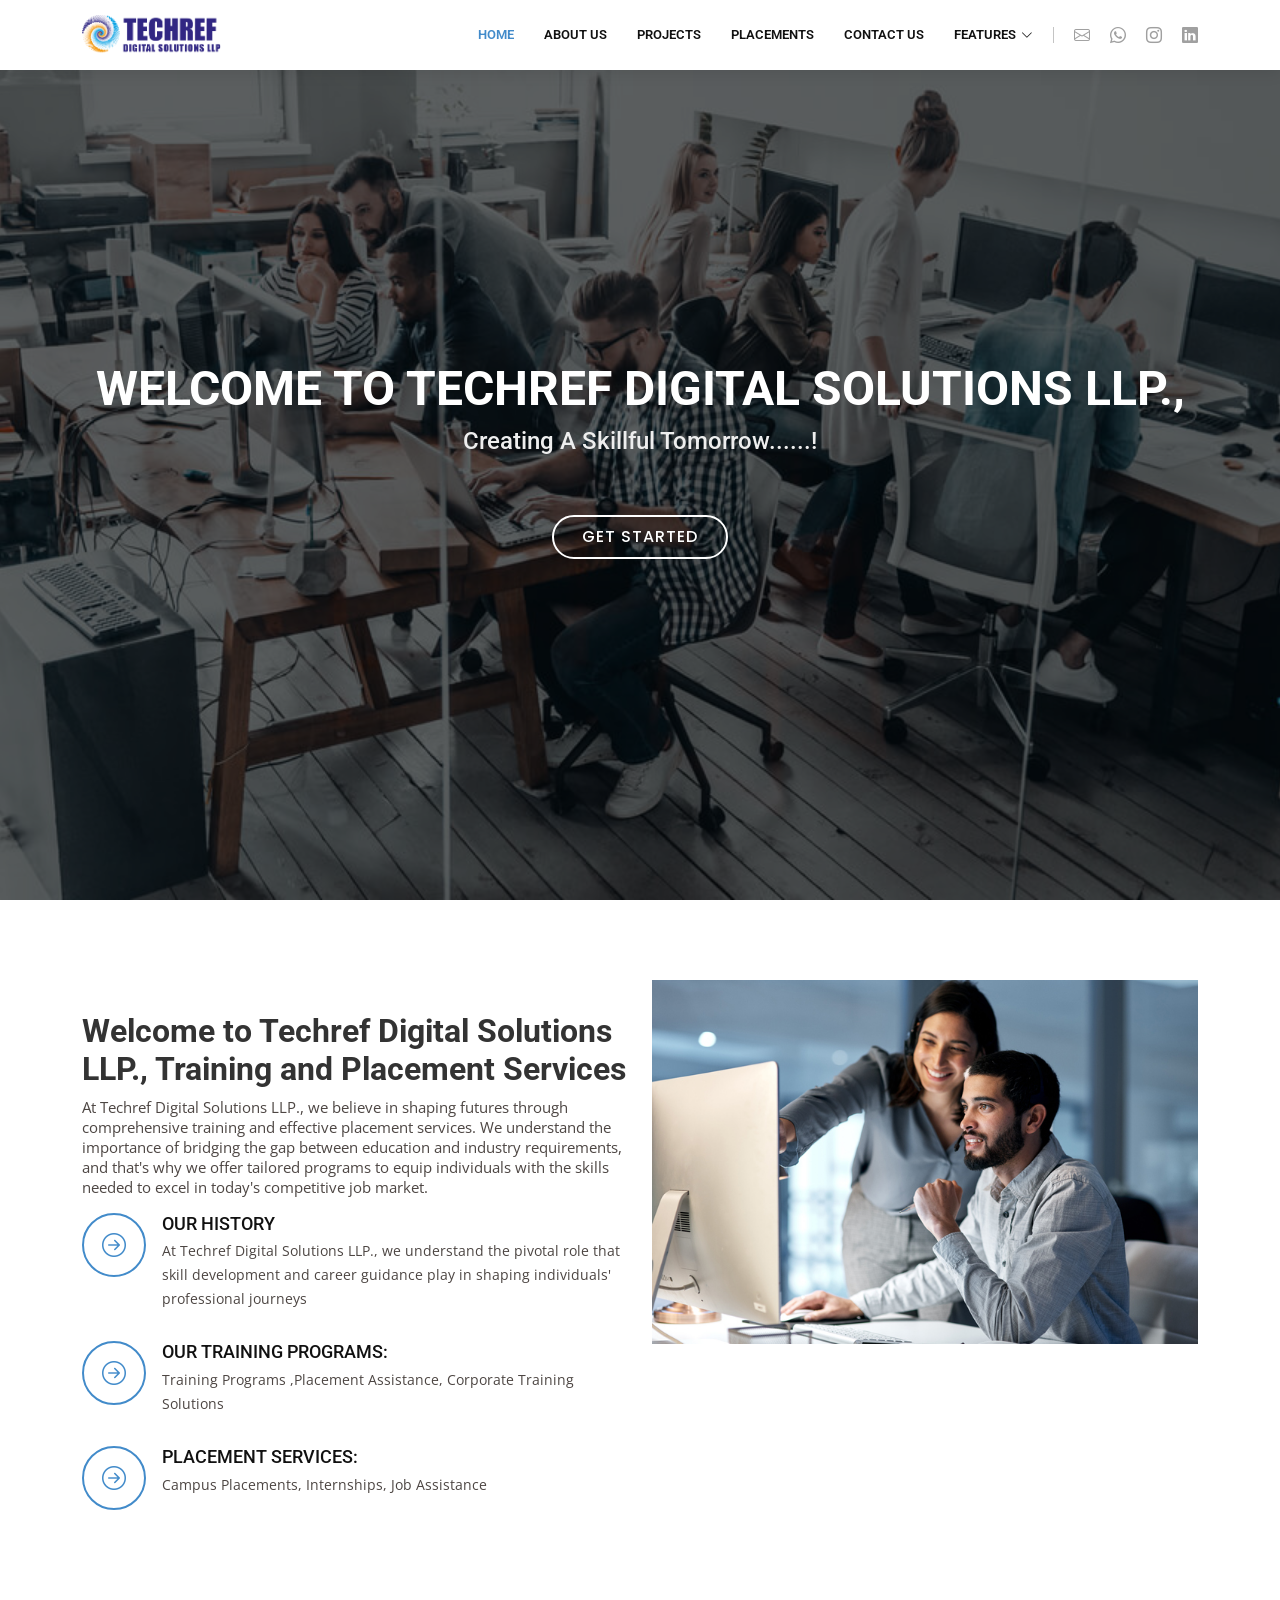
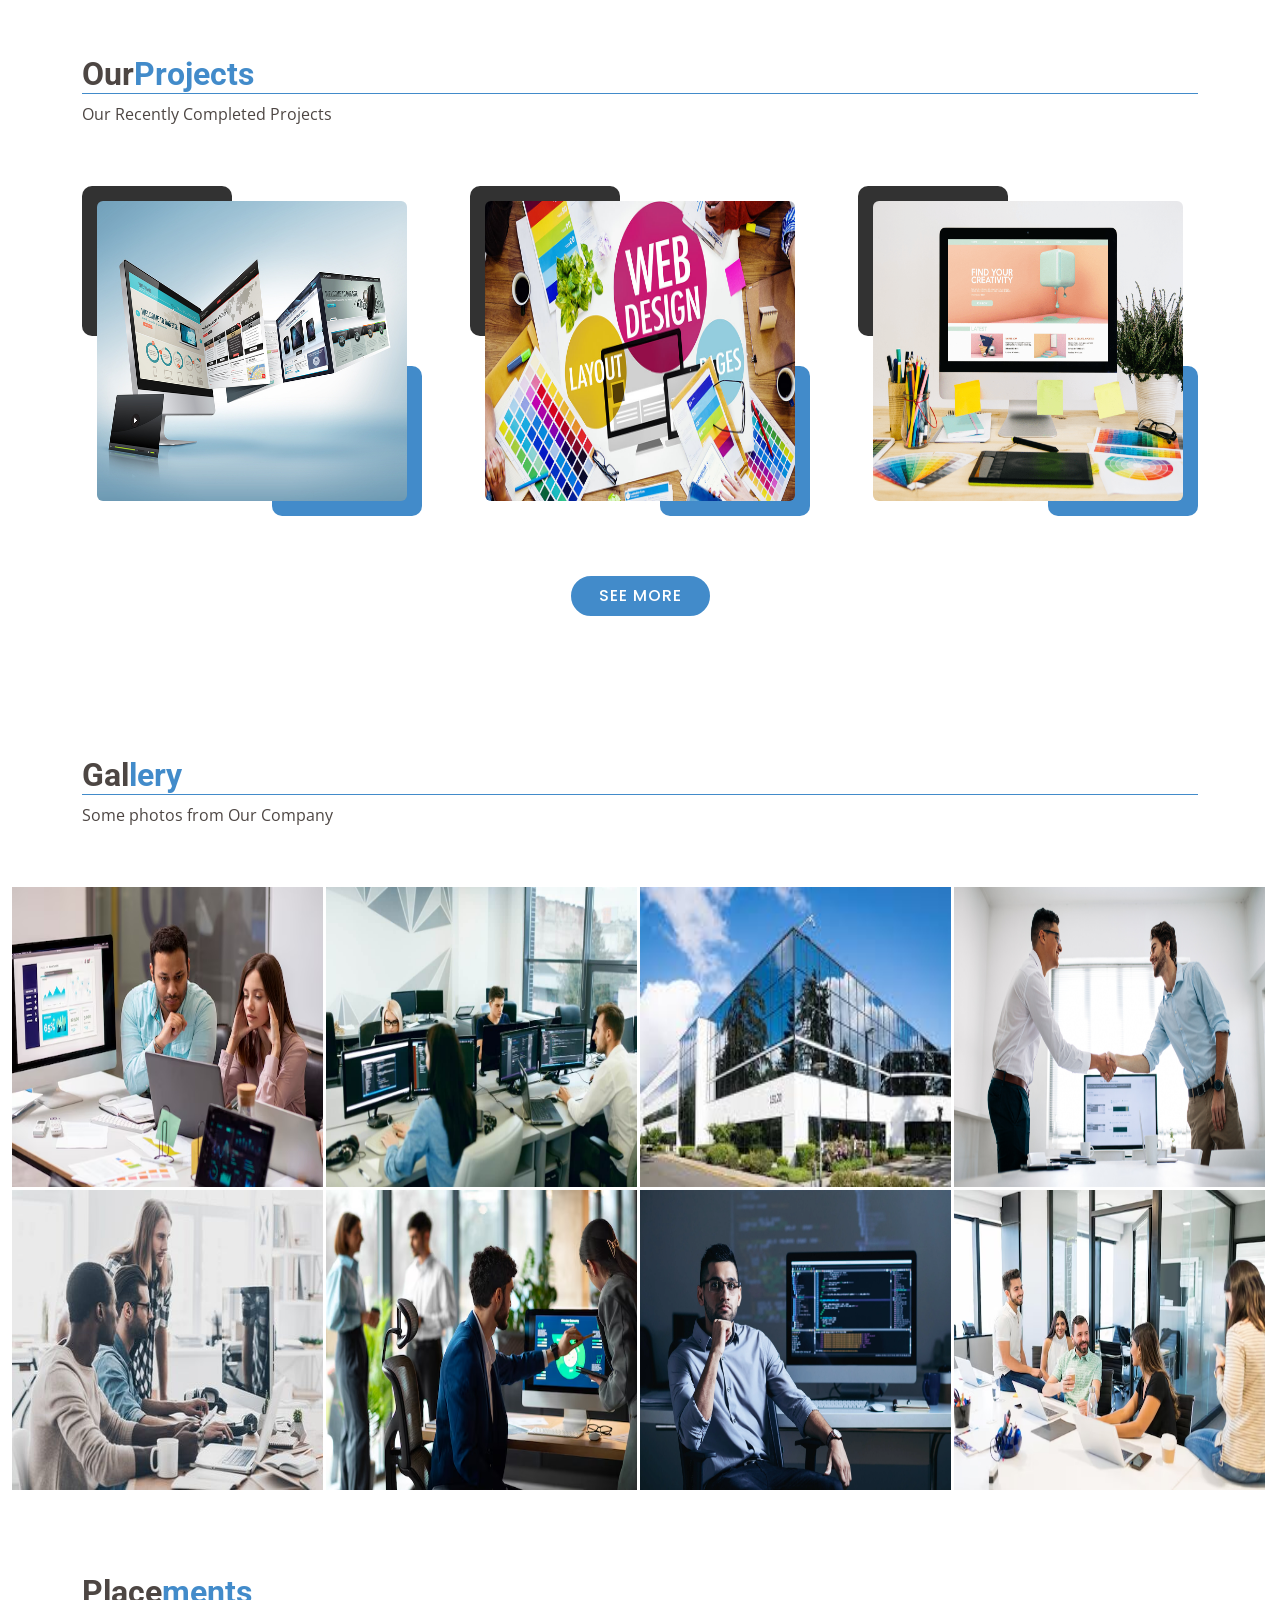
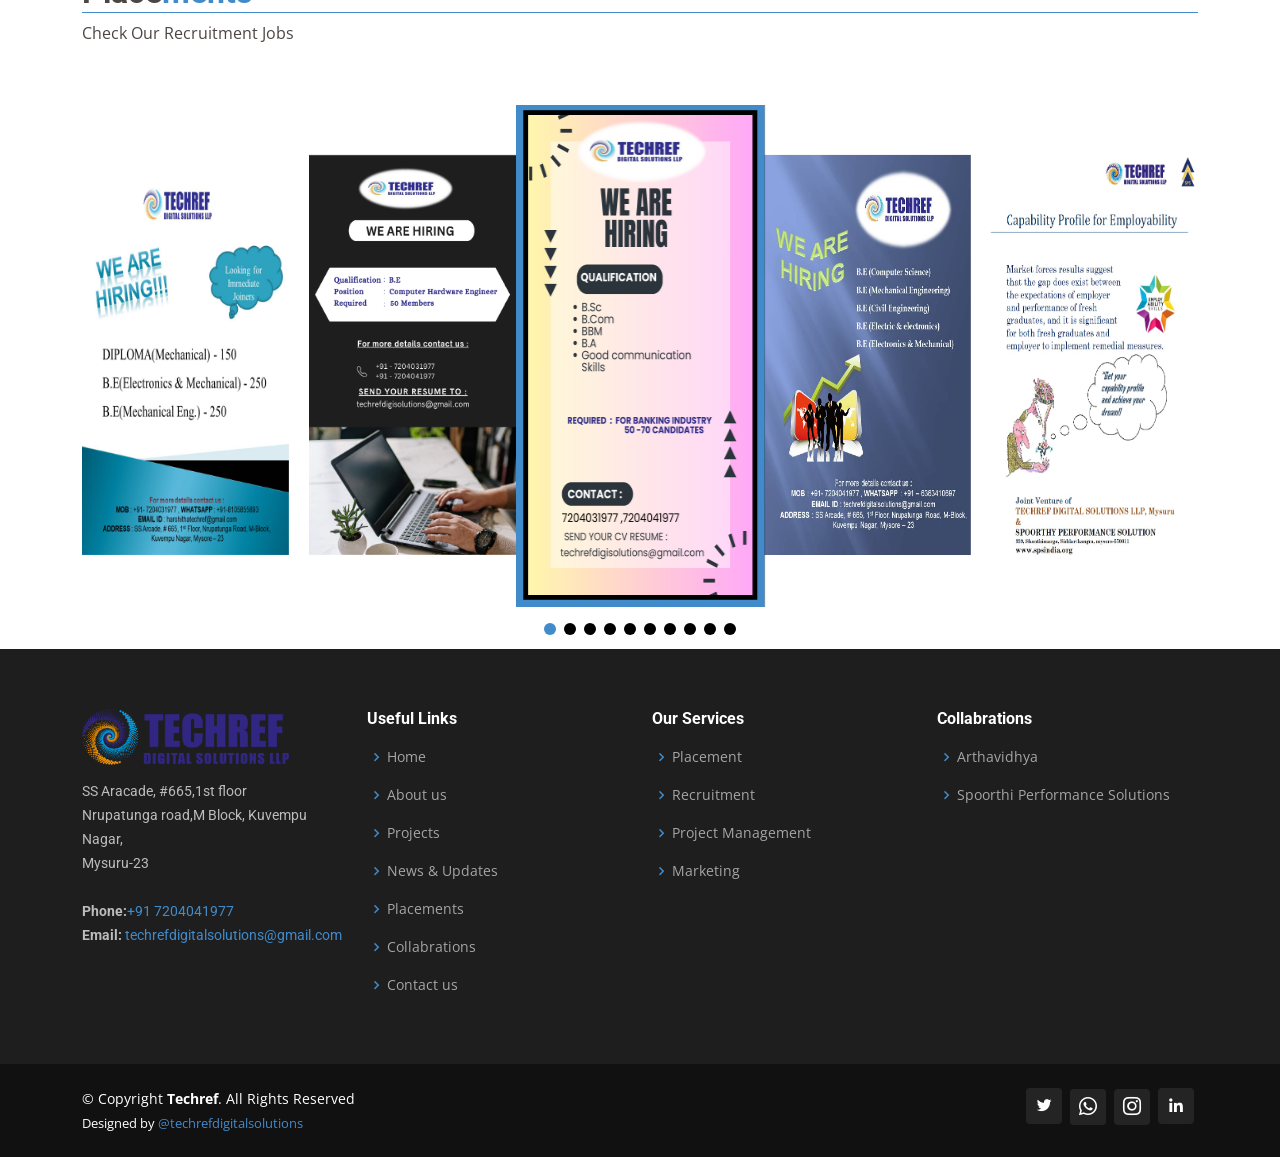
==== commit b2fb4e19: "updated Version" ====
--- a/index.html
+++ b/index.html
@@ -42,17 +42,24 @@
 
           <li class="nav__item"><a href="about.html" class="nav__links"><span>About us</span></a></li>
           <li class="nav__item"><a href="projects.html" class="nav__links">Projects</a></li>
-          <li class="nav__item"><a href="news-update.html" class="nav__links">News and updates</a></li>
           <li class="nav__item"><a href="placements.html" class="nav__links">Placements</a></li>
-          <li class="nav__item"><a href="collabrations.html" class="nav__links">Collabrations</a></li>
+
           <li class="nav__item"><a href="contact.html" class="nav__links">Contact us</a></li>
+
+          <li class="dropdown"><a href="#"><span>Features</span> <i class="bi bi-chevron-down"></i></a>
+            <ul>
+              
+              <li class="nav__item"><a href="news-update.html" class="nav__links">News and updates</a></li>
+              <li class="nav__item"><a href="collabrations.html" class="nav__links">Collabrations</a></li>
+            </ul>
+          </li>
 
         </ul>
         <i class="bi bi-list mobile-nav-toggle"></i>
       </nav><!-- .navbar -->
 
       <div class="header-social-links d-flex">
-        <a href="#" class="twitter"><i class="bu bi-twitter"></i></a>
+        <a href="mailto:techrefdigitalsolutions@gmail.com" class="mail"><i class="bi bi-envelope"></i></a>
         <a href="https://wa.me/7204041977/" class="whatsapp"><i class="bi bi-whatsapp"></i></a>
         <a href="https://www.instagram.com/techref_digital_solutions_llp/?utm_source=ig_web_button_share_sheet&igsh=ODdmZWVhMTFiMw%3D%3D"
           class="instagram"><i class="bu bi-instagram"></i></a>
@@ -182,11 +189,11 @@
 
 
 
-     <!-- Project Display Section -->
-
-     <div class="container-fluid project ">
+    <!-- Project Display Section -->
+
+    <div class="container-fluid project ">
       <div class="container py-5">
-        <div class="container section-title" data-aos="fade-up">
+        <div class="section-title" data-aos="fade-up">
           <h2>Our<span>Projects</span></h2>
           <p>Our Recently Completed Projects</p>
         </div><!-- End Section Title -->
@@ -237,6 +244,7 @@
 
         </div>
       </div>
+    </div>
 
 
 
@@ -469,115 +477,118 @@
 
     <!-- placements Section -->
 
-   
-
-
-      <!-- Footer Section -->
-
-      <footer id="footer">
-
-        <div class="footer-top">
-          <div class="container">
-            <div class="row">
-
-              <div class="col-lg-3 col-md-6 footer-contact">
-                <a href="index.html" class="foot-logo me-auto"><img src="assets/img/Logo.png" alt=""
-                    class="img-fluid"></a>
-                <p>
-                  SS Aracade, #665,1st floor <br>
-                  Nrupatunga road,M Block, Kuvempu Nagar,<br>
-                  Mysuru-23 <br><br>
-                  <strong>Phone:</strong><a href="tel:7204041977">+91 7204041977 </a><br>
-                  <strong>Email:</strong> <a href="mailto:techrefdigitalsolutions@gmail.com"
-                    class="email">techrefdigitalsolutions@gmail.com</a><br>
-                </p>
-              </div>
-
-              <div class="col-lg-3 col-md-6 footer-links">
-                <h4>Useful Links</h4>
-                <ul>
-                  <li><i class="bx bx-chevron-right"></i> <a href="index.html">Home</a></li>
-                  <li><i class="bx bx-chevron-right"></i> <a href="about.html">About us</a></li>
-                  <li><i class="bx bx-chevron-right"></i> <a href="projects.html">Projects</a></li>
-                  <li><i class="bx bx-chevron-right"></i> <a href="news-update.html">News & Updates</a></li>
-                  <li><i class="bx bx-chevron-right"></i> <a href="placements.html">Placements</a></li>
-                  <li><i class="bx bx-chevron-right"></i> <a href="collabrations.html">Collabrations</a></li>
-                  <li><i class="bx bx-chevron-right"></i> <a href="contact.html">Contact us</a></li>
-                </ul>
-              </div>
-
-              <div class="col-lg-3 col-md-6 footer-links">
-                <h4>Our Services</h4>
-                <ul>
-                  <li><i class="bx bx-chevron-right"></i> <a href="#">Placement</a></li>
-                  <li><i class="bx bx-chevron-right"></i> <a href="#">Recruitment</a></li>
-                  <li><i class="bx bx-chevron-right"></i> <a href="#">Project Management</a></li>
-                  <li><i class="bx bx-chevron-right"></i> <a href="#">Marketing</a></li>
-                </ul>
-              </div>
-
-              <div class="col-lg-3 col-md-6 footer-links">
-                <h4>Collabrations</h4>
-                <ul>
-                  <li><i class="bx bx-chevron-right"></i> <a href="#">Arthavidhya</a></li>
-                  <li><i class="bx bx-chevron-right"></i> <a href="#">Spoorthi Performance Solutions</a></li>
-                  <!-- <li><i class="bx bx-chevron-right"></i> <a href="#">Project Management</a></li>
+
+
+
+    <!-- Footer Section -->
+
+    <footer id="footer">
+
+      <div class="footer-top">
+        <div class="container">
+          <div class="row">
+
+            <div class="col-lg-3 col-md-6 footer-contact">
+              <a href="index.html" class="foot-logo me-auto"><img src="assets/img/Logo.png" alt=""
+                  class="img-fluid"></a>
+              <p>
+                SS Aracade, #665,1st floor <br>
+                Nrupatunga road,M Block, Kuvempu Nagar,<br>
+                Mysuru-23 <br><br>
+                <strong>Phone:</strong><a href="tel:7204041977">+91 7204041977 </a><br>
+                <strong>Email:</strong> <a href="mailto:techrefdigitalsolutions@gmail.com"
+                  class="email">techrefdigitalsolutions@gmail.com</a><br>
+              </p>
+            </div>
+
+            <div class="col-lg-3 col-md-6 footer-links">
+              <h4>Useful Links</h4>
+              <ul>
+                <li><i class="bx bx-chevron-right"></i> <a href="index.html">Home</a></li>
+                <li><i class="bx bx-chevron-right"></i> <a href="about.html">About us</a></li>
+                <li><i class="bx bx-chevron-right"></i> <a href="projects.html">Projects</a></li>
+                <li><i class="bx bx-chevron-right"></i> <a href="news-update.html">News & Updates</a></li>
+                <li><i class="bx bx-chevron-right"></i> <a href="placements.html">Placements</a></li>
+                <li><i class="bx bx-chevron-right"></i> <a href="collabrations.html">Collabrations</a></li>
+                <li><i class="bx bx-chevron-right"></i> <a href="contact.html">Contact us</a></li>
+              </ul>
+            </div>
+
+            <div class="col-lg-3 col-md-6 footer-links">
+              <h4>Our Services</h4>
+              <ul>
+                <li><i class="bx bx-chevron-right"></i> <a href="#">Placement</a></li>
+                <li><i class="bx bx-chevron-right"></i> <a href="#">Recruitment</a></li>
+                <li><i class="bx bx-chevron-right"></i> <a href="#">Project Management</a></li>
+                <li><i class="bx bx-chevron-right"></i> <a href="#">Marketing</a></li>
+              </ul>
+            </div>
+
+            <div class="col-lg-3 col-md-6 footer-links">
+              <h4>Collabrations</h4>
+              <ul>
+                <li><i class="bx bx-chevron-right"></i> <a href="#">Arthavidhya</a></li>
+                <li><i class="bx bx-chevron-right"></i> <a href="#">Spoorthi Performance Solutions</a></li>
+                <!-- <li><i class="bx bx-chevron-right"></i> <a href="#">Project Management</a></li>
             <li><i class="bx bx-chevron-right"></i> <a href="#">Marketing</a></li> -->
-                </ul>
-              </div>
-
-            </div>
-          </div>
-        </div>
-
-        <div class="container d-md-flex py-4">
-
-          <div class="me-md-auto text-center text-md-start">
-            <div class="copyright">
-              &copy; Copyright <strong><span>Techref</span></strong>. All Rights Reserved
-            </div>
-            <div class="credits"> Designed by <a href="">@techrefdigitalsolutions</a>
-            </div>
-          </div>
-          <div class="social-links text-center text-md-right pt-3 pt-md-0">
-            <a href="#" class="twitter"><i class="bx bxl-twitter"></i></a>
-            <a href="https://wa.me/7204041977/" class="whatsapp"><i class="bi bi-whatsapp"></i></a>
-            <a href="https://www.instagram.com/techref_digital_solutions_llp/?utm_source=ig_web_button_share_sheet&igsh=ODdmZWVhMTFiMw%3D%3D"
-              class="instagram"><i class="bu bi-instagram"></i></a>
-
-            <a href="#" class="linkedin"><i class="bx bxl-linkedin"></i></a>
-          </div>
-        </div>
-      </footer>
-
-      <!-- End Footer -->
-
-
-      <!-- Back to Top Button -->
-
-      <a href="#" class="back-to-top d-flex align-items-center justify-content-center"><i
-          class="bi bi-arrow-up-short"></i></a>
-
-      <!-- End of back to top button -->
-
-
-
-
-
-
-
-
-
-      <script src="assets/vendor/aos/aos.js"></script>
-      <script src="assets/vendor/bootstrap/js/bootstrap.bundle.min.js"></script>
-      <script src="assets/vendor/glightbox/js/glightbox.min.js"></script>
-      <script src="assets/vendor/isotope-layout/isotope.pkgd.min.js"></script>
-      <script src="assets/vendor/swiper/swiper-bundle.min.js"></script>
-      <script src="assets/vendor/waypoints/noframework.waypoints.js"></script>
-
-
-      <!-- Template Main JS File -->
-      <script src="assets/js/main.js"></script>
+              </ul>
+            </div>
+
+          </div>
+        </div>
+      </div>
+
+      <div class="container d-md-flex py-4">
+
+        <div class="me-md-auto text-center text-md-start">
+          <div class="copyright">
+            &copy; Copyright <strong><span>Techref</span></strong>. All Rights Reserved
+          </div>
+          <div class="credits"> Designed by <a href="">@techrefdigitalsolutions</a>
+          </div>
+        </div>
+        <div class="social-links text-center text-md-right pt-3 pt-md-0">
+          <a href="#" class="twitter"><i class="bx bxl-twitter"></i></a>
+          <a href="https://wa.me/7204041977/" class="whatsapp"><i class="bi bi-whatsapp"></i></a>
+          <a href="https://www.instagram.com/techref_digital_solutions_llp/?utm_source=ig_web_button_share_sheet&igsh=ODdmZWVhMTFiMw%3D%3D"
+            class="instagram"><i class="bu bi-instagram"></i></a>
+
+          <a href="#" class="linkedin"><i class="bx bxl-linkedin"></i></a>
+        </div>
+      </div>
+    </footer>
+
+    <!-- End Footer -->
+
+
+
+
+
+    <!-- Back to Top Button -->
+
+    <a href="#" class="back-to-top d-flex align-items-center justify-content-center"><i
+        class="bi bi-arrow-up-short"></i></a>
+
+    <!-- End of back to top button -->
+
+
+
+
+
+
+
+
+
+    <script src="assets/vendor/aos/aos.js"></script>
+    <script src="assets/vendor/bootstrap/js/bootstrap.bundle.min.js"></script>
+    <script src="assets/vendor/glightbox/js/glightbox.min.js"></script>
+    <script src="assets/vendor/isotope-layout/isotope.pkgd.min.js"></script>
+    <script src="assets/vendor/swiper/swiper-bundle.min.js"></script>
+    <script src="assets/vendor/waypoints/noframework.waypoints.js"></script>
+
+
+    <!-- Template Main JS File -->
+    <script src="assets/js/main.js"></script>
 
 
 
--- a/assets/css/style.css
+++ b/assets/css/style.css
@@ -297,6 +297,73 @@
   color: #428bca;
 }
 
+.navbar .dropdown ul {
+  display: block;
+  position: absolute;
+  left: 14px;
+  top: calc(100% + 30px);
+  margin: 0;
+  padding: 10px 0;
+  z-index: 99;
+  opacity: 0;
+  visibility: hidden;
+  background: #fff;
+  box-shadow: 0px 0px 30px rgba(127, 137, 161, 0.25);
+  transition: 0.3s;
+  border-top: 2px solid #428bca;
+}
+
+.navbar .dropdown ul li {
+  min-width: 200px;
+}
+
+.navbar .dropdown ul a {
+  padding: 10px 20px;
+  font-size: 14px;
+  font-weight: 500;
+  text-transform: none;
+  color: #111;
+}
+
+.navbar .dropdown ul a i {
+  font-size: 12px;
+}
+
+.navbar .dropdown ul a:hover,
+.navbar .dropdown ul .active:hover,
+.navbar .dropdown ul li:hover>a {
+  color: #428bca;
+}
+
+.navbar .dropdown:hover>ul {
+  opacity: 1;
+  top: 100%;
+  visibility: visible;
+}
+
+.navbar .dropdown .dropdown ul {
+  top: 0;
+  left: calc(100% - 30px);
+  visibility: hidden;
+}
+
+.navbar .dropdown .dropdown:hover>ul {
+  opacity: 1;
+  top: 0;
+  left: 100%;
+  visibility: visible;
+}
+
+@media (max-width: 1366px) {
+  .navbar .dropdown .dropdown ul {
+    left: -90%;
+  }
+
+  .navbar .dropdown .dropdown:hover>ul {
+    left: -100%;
+  }
+}
+
 
 /**
   * Mobile Navigation 
@@ -1167,6 +1234,10 @@
 .colab-content {
   padding-left: 2rem;
 
+}
+
+.arth-img{
+  height: 400px;
 }
 
 
